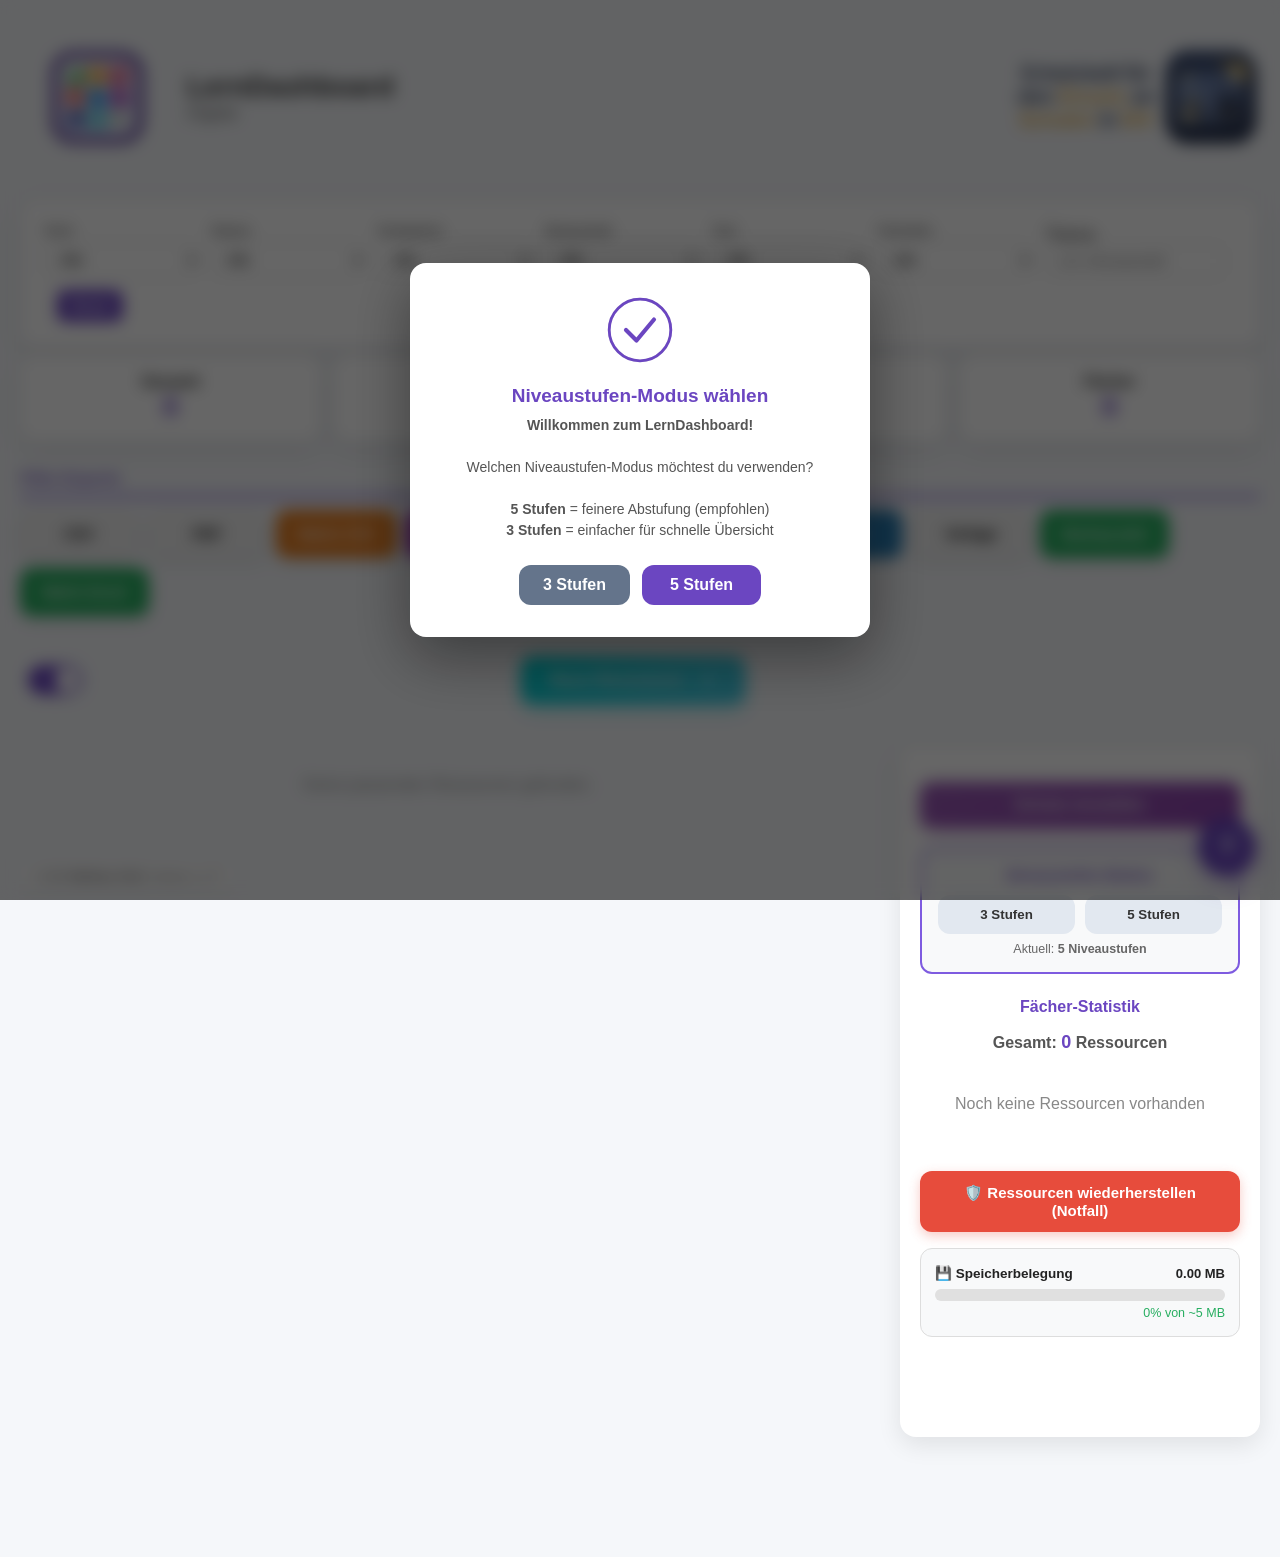
==== index.html @ db6ff855 "1.1.77" ====
<!--
    Lerndashboard

    Copyright (c) 2025-2026 Matthias Kloss

    This project is licensed under the MIT License.
    See the LICENSE file for details.
-->

<!DOCTYPE html>
<html lang="de">
<head>

    <meta charset="UTF-8">
    <title>LernDashboard Digital</title>
    <meta name="viewport" content="width=device-width, initial-scale=1.0">
    <meta name="theme-color" content="#6b46c1">
    <link rel="manifest" href="manifest.json">
    <link rel="icon" href="icon-192.png" type="image/png">
    <link rel="apple-touch-icon" href="icon-192.png">
    <link rel="prefetch" href="edit-resource.html">
    <link rel="prefetch" href="new-resource.html">
    <link rel="stylesheet" href="src/styles/main.css">

<!-- Lokale Bibliotheken (für Offline-Betrieb) -->
<script src="libs/jspdf.umd.min.js"></script>
<script src="libs/jspdf.plugin.autotable.min.js"></script>
<script src="libs/exceljs.min.js"></script>
<script src="libs/FileSaver.min.js"></script>

    <style>
/* ==================== LOGO HEADER ==================== */
.logo-header {
    display: flex;
    justify-content: space-between;
    align-items: center;
    margin-bottom: 20px;
    width: 100%;
    gap: 20px;
}

.logo-left {
    display: flex;
    align-items: center;
    gap: 12px;
    cursor: pointer;
    flex-shrink: 0;
    transition: transform 0.3s ease;
}

.logo-right {
    display: flex;
    align-items: center;
    justify-content: flex-end;
    flex-shrink: 0;
}

/* Linkes SVG-Logo */
.logo-left svg {
    height: 155px !important;    
    width: auto;
    flex-shrink: 0;
}

.logo-right img {
    height: 116px !important;    
    width: auto;
    max-width: 100%;
    object-fit: contain;
    display: block;
}

.logo-left:hover {
    transform: scale(1.05);
}

.logo-left:active {
    transform: scale(0.95);
}

/* ==================== MOBILE OPTIMIERUNG ==================== */
@media (max-width: 768px) {
    .logo-header {
        flex-direction: column;
        align-items: center;
        text-align: center;
        gap: 14px;
        margin-bottom: 18px;
    }
    
    .logo-left, .logo-right {
        width: 100%;
        justify-content: center;
    }
    
    .logo-left svg {
        height: 110px !important;
    }
    
    .logo-right img {
        height: 82px !important;
    }
}
    .logo-title {
        display: flex;
        flex-direction: column;
        justify-content: center;
    }
    .title-main {
        font-size: 28px;
        font-weight: 800;
        color: #333;
    }
    .title-sub {
        font-size: 18px;
        color: #666;
    }
    :root {
        --primary: #6b46c1;
        --primary-light: #7e5be0;
        --danger: #e53e3e;
        --bg: #f5f7fa;
        --card: #ffffff;
        --shadow: 0 1px 3px rgba(0,0,0,0.1);
        --tool: #1e90ff;
        --competence: #ff8c00;
        --grade: #50c878;
        --subject: #9b59b6;
        --text: #333;
        --text-light: #555;
        --favorite: #f39c12;
        --level: #00bfff;  
        }
    .dark {
        --bg: #1a1a1a;
        --card: #2d2d2d;
        --text: #e0e0e0;
        --text-light: #bbbbbb;
        --shadow: 0 1px 3px rgba(0,0,0,0.3);
        background: #111 !important;
        color: var(--text) !important;
    }
    * { box-sizing: border-box; margin: 0; padding: 0; }

.centered-button-wrapper {
    display: flex;
    justify-content: center;
    margin: 6px 0 12px !important;  
    width: 100%;
}

    .sidebar h3 { margin: 0 0 16px; color: var(--primary); font-size: 16px; text-align: center; }
    .stat-bar { margin: 12px 0; }
    .stat-bar label { display: flex; justify-content: space-between; font-size: 13px; margin-bottom: 4px; color: var(--text-light); }
    .bar-container { height: 10px; background: #e0e0e0; border-radius: 5px; overflow: hidden; }
    .bar { height: 100%; background: var(--primary); border-radius: 5px; transition: width 0.4s ease; }
    .bar-value { font-weight: bold; color: var(--primary); }
    .filters { display: flex; gap: 12px; flex-wrap: wrap; align-items: flex-end; }
    .filter-group { display: flex; flex-direction: column; min-width: 140px; flex: 1; }
    .filter-group label { font-size: 12px; color: #555; margin-bottom: 4px; font-weight: 600; }
    .filter-group select { padding: 8px 10px; border: 1px solid #ccc; border-radius: 8px; background: #fff; cursor: pointer; font-size: 14px; }
    .search-container {
    position: relative;          
    flex: 1;
    max-width: 280px !important;
    min-width: 180px;
    margin-right: 10px;
    z-index: 10001;             
}
    .search-input { width: 100%; padding: 8px 12px; border: 1px solid #ccc; border-radius: 8px; font-size: 14px; }
#suggestions {
    position: absolute;
    top: calc(100% + 4px);
    left: 0;
    right: 0;
    background: var(--card);
    border: 1px solid #ccc;
    border-radius: 8px;
    max-height: 220px;
    overflow-y: auto;
    z-index: 20000;            
    box-shadow: 0 10px 30px rgba(0,0,0,0.22);
    display: none;
}

#suggestions div {
    padding: 9px 14px;
    cursor: pointer;
    border-bottom: 1px solid #eee;
    font-size: 13.5px !important;   
    line-height: 1.4;
    transition: background 0.15s ease;
}

#suggestions div:hover {
    background: #eef5ff;
}
    .reset-btn {
        background: var(--primary);
        color: white;
        border: none;
        padding: 8px 14px;
        border-radius: 8px;
        cursor: pointer;
        font-size: 14px;
        font-weight: 600;
        margin-left: 12px;
        align-self: flex-end;
    }
    .file-input { display: none; }
    .stats { display: grid; grid-template-columns: repeat(auto-fit, minmax(120px, 1fr)); gap: 12px; margin: 16px 0; }
    .stat-card { background: var(--card); padding: 12px; border-radius: 10px; text-align: center; box-shadow: var(--shadow); font-weight: 600; }
    .stat-card:hover {transform: translateY(-3px);}
    .stat-card span {font-size: 26px;font-weight: 700;}
    .resource-item { margin: 12px 0; padding: 16px; border: 1px solid #e0e0e0; border-radius: 12px; background: var(--card); box-shadow: var(--shadow); transition: transform 0.2s; }
    .resource-content strong {
    font-size: 18px;
    line-height: 1.35;
    display: block;
    margin-bottom: 12px;
    color: #222;
}
   .tag {
    font-size: 12.8px;
    padding: 6px 12px;
    border-radius: 9999px;
    margin: 4px 6px 4px 0;
    font-weight: 600;
    box-shadow: 0 1px 3px rgba(0,0,0,0.1);
}
    .tag:hover {
        opacity: 0.85;
        transform: scale(1.05);
    }
    .grade-tag { background: var(--grade); }
    .tool-tag { background: var(--tool); }
    .competence-tag { background: var(--competence); }
    .level-tag { background: var(--level); }
    .subject-tag { background: var(--subject); }
.description {
    margin-top: 14px;
    font-size: 14.2px;
    line-height: 1.5;
    color: var(--text-light);
    background: #f8f9fc;
    padding: 14px 16px;
    border-radius: 12px;
    border-left: 4px solid var(--primary);
}    .action-icons { display: flex; gap: 8px; justify-content: flex-end; align-items: center; }
    .action-icon { width: 34px; height: 34px; border-radius: 50%; display: flex; align-items: center; justify-content: center; cursor: pointer; transition: all 0.2s ease; box-shadow: 0 1px 3px rgba(0,0,0,0.15); }
    .action-icon:hover { transform: scale(55); box-shadow: 0 4px 8px rgba(0,0,0,0.2); }
    .action-icon svg { width: 18px; height: 18px; fill: currentColor; }
    .edit-icon { background: #e8f5e8; color: #27ae60; } .edit-icon:hover { background: #27ae60; color: white; }
    .delete-icon { background: #ffe8e8; color: #e74c3c; } .delete-icon:hover { background: #e74c3c; color: white; }
    .favorite-icon { background: #fff8e1; color: #f39c12; } .favorite-icon.active { background: #f39c12; color: white; }

    .version-info {
    position: fixed;
    bottom: 12px;
    left: 20px;
    font-size: 11px;
    color: var(--text-light);
    background: var(--card);
    padding: 6px 12px;
    border-radius: 8px;
    box-shadow: 0 2px 8px rgba(0,0,0,0.1);
    z-index: 990;
}
    .version-info:hover { opacity: 1; }

.school-btn {
    background: linear-gradient(135deg, #9b59b6, #8e44ad) !important;
    margin: 16px auto 8px !important;
    max-width: 100% !important;
    font-size: 16px !important;
    padding: 14px 20px !important;
    box-shadow: 0 6px 16px rgba(155, 89, 182, 0.3) !important;
    position: relative;
    overflow: hidden;
    border-radius: 12px;
    border: none;
    color: white;
    font-weight: 700;
    text-shadow: 0 1px 2px rgba(0,0,0,0.2);
    cursor: pointer;
    transition: all 0.3s ease;
    text-align: center;
    width: 100%;
}

.school-btn:hover {
    transform: translateY(-3px) !important;
    box-shadow: 0 12px 28px rgba(155, 89, 182, 0.4) !important;
}

.school-btn::before {
    content: '';
    position: absolute;
    top: 0; left: -100%;
    width: 100%; height: 100%;
    background: linear-gradient(90deg, transparent, rgba(255,255,255,0.3), transparent);
    transition: left 0.7s;
}

.school-btn:hover::before {
    left: 100%;
}

/* Wenn Schulname gesetzt → grün */
#schoolButton[data-set="true"] {
    background: linear-gradient(135deg, #27ae60, #2ecc71) !important;
    box-shadow: 0 6px 16px rgba(46, 204, 113, 0.3) !important;
}

#schoolButton[data-set="true"]:hover {
    box-shadow: 0 12px 28px rgba(46, 204, 113, 0.4) !important;
}

@media (max-width: 768px) {
    body { 
        padding: 10px; 
        overflow-x: hidden;
    }

    .title-main { font-size: 19px; }
    .title-sub { font-size: 12.5px; }

    /* --- FILTER --- */
    .filter-container {
    background: white;
    border-radius: 16px;
    padding: 20px;
    box-shadow: 0 4px 20px rgba(0,0,0,0.06);
    border: 1px solid #f0f0f0;
    }   
    .filters {
        flex-direction: column;
        gap: 10px;
        align-items: stretch;
    }
    .filter-group, .search-container {
        min-width: 0;
        max-width: none !important;
        flex: 1;
    }
    .search-container {
        margin: 0;
    }
    .reset-btn {
        margin: 8px 0 0 0;
        align-self: stretch;
        padding: 10px;
    }

    /* --- SCHULNAME-BUTTON (MOBILE) --- */
#schoolButton {
    font-size: 12.5px;
    padding: 9px 10px;
    min-height: 42px;
    box-shadow: 0 2px 5px rgba(0,0,0,0.1);
}

#schoolButton:hover {
    box-shadow: 0 4px 10px rgba(0,0,0,0.18);
}

#schoolButton[data-set="true"]:hover {
    box-shadow: 0 4px 10px rgba(197, 143, 224, 0.35);
}

/* --- NEUE RESSOURCE BUTTON (MOBILE) --- */
.new-resource-btn {
    max-width: 100%;
    font-size: 15.5px;
    padding: 13px 18px;
    margin: 18px auto;
    box-shadow: 0 6px 16px rgba(0, 210, 211, 0.3);
}

.new-resource-btn:hover {
    box-shadow: 0 10px 24px rgba(0, 210, 211, 0.4);
}

    /* --- STATS --- */
    .stats {
        grid-template-columns: 1fr 1fr;
        gap: 10px;
    }
    .stat-card {
    background: var(--card);
    border-radius: 14px;
    padding: 16px 14px;
    text-align: center;
    box-shadow: 0 4px 15px rgba(0,0,0,0.07);
    transition: transform 0.2s;
}

    /* --- RESSOURCEN --- */
    .resource-item {
    border: none;
    border-radius: 16px;
    background: var(--card);
    box-shadow: 0 6px 20px rgba(0,0,0,0.08);
    padding: 22px;
}
    .action-icons { gap: 5px; }
    .action-icon { width: 30px; height: 30px; }
    .action-icon svg { width: 15px; height: 15px; }

    /* --- VERSION INFO --- */
    .version-info {
        position: fixed;
        bottom: 8px;
        left: 8px;
        right: 8px;
        text-align: center;
        font-size: 9.5px;
        padding: 3px 6px;
        z-index: 10;
    }

    
    /* --- TOUCH OPTIMIERUNG --- */
    .btn, .action-icon, .tag, .reset-btn, .new-resource-btn, select, input {
        min-height: 44px;
        touch-action: manipulation;
    }

    .btn.import input[type="file"] {
        position: absolute;
        top: 0; left: 0;
        width: 100%; height: 100%;
        opacity: 0;
        cursor: pointer;
    }
}
/* === NEUE RESSOURCE – TÜRKIS-GRADIENT (DESKTOP & BASIS) === */
.new-resource-btn {
    display: block;
    margin: 20px auto;
    padding: 14px 28px;
    font-size: 17px;
    font-weight: 700;
    background: linear-gradient(135deg, #00d2d3, #48cae4);
    color: white;
    border: none;
    border-radius: 12px;
    cursor: pointer;
    box-shadow: 0 6px 16px rgba(0, 210, 211, 0.3);
    transition: all 0.3s ease;
    display: flex;
    align-items: center;
    justify-content: center;
    gap: 8px;
    max-width: 360px;
    position: relative;
    overflow: hidden;
    text-shadow: 0 1px 2px rgba(0,0,0,0.2);
}

.new-resource-btn::before {
    content: '';
    position: absolute;
    top: 0; left: -100%;
    width: 100%; height: 100%;
    background: linear-gradient(90deg, transparent, rgba(255,255,255,0.3), transparent);
    transition: left 0.7s;
}

.new-resource-btn:hover {
    transform: translateY(-3px);
    box-shadow: 0 12px 28px rgba(0, 210, 211, 0.4);
}

.new-resource-btn:hover::before {
    left: 100%;
}

@media (max-width: 380px) {
    .stats { grid-template-columns: 1fr; }
    .btn { flex: 1 1 auto; }
}

@keyframes slideIn {
  from { transform: translateX(100%); opacity: 0; }
  to { transform: translateX(0); opacity: 1; }
}

@keyframes drawCircle {
  to { stroke-dashoffset: 0; }
}

/* ==================== LÖSCH-CONFIRM-DIALOG ==================== */
dialog#confirmDeleteDialog {
    border: none;
    border-radius: 16px;
    box-shadow: 0 20px 60px rgba(0,0,0,0.4);
    padding: 32px 28px;
    max-width: 420px;
    width: 90vw;
    background: var(--card);
    animation: modalPop 0.4s cubic-bezier(0.34,1.56,0.64,1) forwards;

    position: fixed !important;
    top: 50% !important;
    left: 50% !important;
    transform: translate(-50%, -50%) !important;
    margin: 0 !important;                    
    z-index: 30000 !important;
}

dialog#confirmDeleteDialog::backdrop {
    background: rgba(0, 0, 0, 0.6);
    backdrop-filter: blur(12px);
}

@media (max-width: 768px) {
    dialog#confirmDeleteDialog {
        width: 94vw !important;
        padding: 28px 20px !important;
        max-width: none !important;
    }
}

dialog#confirmDeleteDialog p {
    margin: 0 0 28px;
    font-size: 16.5px;
    line-height: 1.55;
    color: var(--text);
}

dialog#confirmDeleteDialog .buttons {
    display: flex;
    gap: 14px;
    justify-content: flex-end;
    margin-top: 12px;
}

dialog#confirmDeleteDialog button {
    padding: 11px 22px;
    border: none;
    border-radius: 10px;
    font-weight: 600;
    cursor: pointer;
    min-width: 100px;
    transition: all 0.2s;
}

dialog#confirmDeleteDialog button[value="cancel"] {
    background: #95a5a6;
    color: white;
}

dialog#confirmDeleteDialog button[value="delete"] {
    background: var(--danger);
    color: white;
}

dialog#confirmDeleteDialog button[value="delete"]:hover {
    background: #c0392b;
    transform: translateY(-2px);
}

@keyframes modalPop {
    from { 
        transform: translate(-50%, -50%) scale(0.75); 
        opacity: 0; 
    }
    to { 
        transform: translate(-50%, -50%) scale(1); 
        opacity: 1; 
    }
}

.filter-container {
    overflow: visible !important; 
}

.export-buttons .btn:hover,
.export-buttons label.btn:hover {
    z-index: 20 !important;
    transform: translateY(-2px) scale(1.02) !important;
    box-shadow: 0 10px 25px rgba(107,70,193,0.35) !important;
}

#storageIndicator {
    margin-bottom: 80px !important;   
}

/* ==================== FLOATING HELP BUTTON – UNTEN RECHTS ==================== */
.floating-help-btn {
    position: fixed;
    bottom: 24px;           
    right: 24px;
    width: 58px;
    height: 58px;
    border-radius: 50%;
    background: var(--primary);
    color: white;
    font-size: 28px;
    font-weight: bold;
    display: flex;
    align-items: center;
    justify-content: center;
    box-shadow: 0 8px 25px rgba(107, 70, 193, 0.35);
    cursor: pointer;
    z-index: 9990;         
    transition: all 0.3s ease;
    border: none;
}

.floating-help-btn:hover {
    transform: scale(1.08);
    box-shadow: 0 12px 30px rgba(107, 70, 193, 0.5);
    background: #5a37a8;
}

/* Tooltip */
.floating-help-btn::after {
    content: "Bedienungsanleitung";
    position: absolute;
    right: 72px;
    bottom: 50%;
    transform: translateY(50%);
    background: #2c3e50;
    color: white;
    padding: 10px 16px;
    border-radius: 8px;
    font-size: 14px;
    white-space: nowrap;
    opacity: 0;
    visibility: hidden;
    transition: all 0.25s;
    box-shadow: 0 4px 15px rgba(0,0,0,0.25);
    z-index: 9991;
}

.floating-help-btn:hover::after {
    opacity: 1;
    visibility: visible;
    right: 78px;
}

/* ACTION ICONS - Hover Fix */
.action-icon {
    width: 34px;
    height: 34px;
    transition: all 0.2s ease;
    transform: scale(1);
}

.action-icon:hover {
    transform: scale(1.15) !important;   /* statt 55 (!) */
    box-shadow: 0 4px 12px rgba(0,0,0,0.25);
}

.action-icon svg {
    width: 18px;
    height: 18px;
    transition: all 0.2s ease;
}

.action-icon:hover svg {
    width: 20px;
    height: 20px;
}

/* ==================== AKTIVER FILTER STYLING ==================== */
.filter-container.active {
    background: linear-gradient(135deg, #fff5f5, #ffeaea) !important;
    box-shadow: 0 2px 12px rgba(255, 80, 80, 0.18) !important;
    border: 2px solid #ff6b6b !important;
}

/* Kein roter Strich links */
.filter-container.active::before {
    display: none !important;
}

/* === NUR bei aktivem Filter: Export-Buttons rot umrandet === */
.filter-container.active ~ .export-buttons .btn,
.filter-container.active ~ .export-buttons button,
.export-buttons .btn.filter-active,
.export-buttons button.filter-active {
    border: 2px solid #ff6b6b !important;
    box-shadow: 0 4px 12px rgba(255, 107, 107, 0.3) !important;
}

/* Hover-Effekt nur bei aktivem Filter */
.filter-container.active ~ .export-buttons .btn:hover,
.filter-container.active ~ .export-buttons button:hover {
    border-color: #e63939 !important;
    transform: translateY(-2px);
}

    </style>
</head>
<body>
<!-- DRUCK-FOOTER: Schulname (unsichtbar) -->
<div id="printSchoolName" style="position: fixed; bottom: 0; left: 0; font-size: 9pt; color: #666; display: none;">
    Schule: <span id="printSchoolNameText"></span>
</div>
    
    <div class="main">
        <!-- ZWEI LOGOS + TITEL -->
        <div class="logo-header">
            <!-- Linkes Logo + Titel -->
            <div class="logo-left" onclick="window.toggleDarkMode()">
                <!-- APP-LOGO -->
                <svg class="logo-svg" viewBox="0 0 64 64" xmlns="http://www.w3.org/2000/svg" style="width: auto; height: 130px; cursor: pointer;">
                    <defs>
                        <linearGradient id="frameGrad" x1="0%" y1="0%" x2="100%" y2="100%">
                            <stop offset="0%" stop-color="#8e67d6"/>
                            <stop offset="100%" stop-color="#5e3ab0"/>
                        </linearGradient>
                        <linearGradient id="screenGrad" x1="0%" y1="0%" x2="0%" y2="100%">
                            <stop offset="0%" stop-color="#f0f4ff"/>
                            <stop offset="100%" stop-color="#d0e0ff"/>
                        </linearGradient>
                    </defs>
                    <rect x="14" y="14" width="36" height="36" rx="8" fill="url(#frameGrad)" stroke="#4a2e8c" stroke-width="2"/>
                    <rect x="16" y="16" width="32" height="32" rx="6" fill="#ffffff"/>
                    <rect x="18" y="18" width="28" height="28" rx="4" fill="url(#screenGrad)"/>
                    <g transform="translate(19.465148,19.604556)">
                        <rect x="0" y="0" width="7" height="7" rx="1.5" fill="#4caf50"/>
                        <circle cx="3.5" cy="2.5" r="1.5" fill="#ffffff"/>
                        <path d="m 2.5,4.5 h 2" stroke="#ffffff" stroke-width="1"/>
                        <g transform="translate(9)">
                            <rect x="0" y="0" width="7" height="7" rx="1.5" fill="#ff9800"/>
                            <path d="M 2,2 5,5 M 5,2 2,5" stroke="#ffffff" stroke-width="1.2" stroke-linecap="round"/>
                        </g>
                        <g transform="translate(18)">
                            <rect x="0" y="0" width="7" height="7" rx="1.5" fill="#e91e63"/>
                            <circle cx="3.5" cy="3.5" r="2" fill="#ffffff"/>
                            <circle cx="4" cy="3" r="0.8" fill="#333333"/>
                        </g>
                        <g transform="translate(0,9)">
                            <rect x="0" y="0" width="7" height="7" rx="1.5" fill="#f44336"/>
                            <path d="M 2,5 V 3 L 5,4 V 6 L 2,7 Z" fill="#ffffff"/>
                            <circle cx="4.5" cy="1.5" r="1" fill="#ffffff"/>
                        </g>
                        <g transform="translate(9,9)">
                            <rect x="0" y="0" width="7" height="7" rx="1.5" fill="#2196f3"/>
                            <path d="M 2.5,2 5,3.5 v -3 z" fill="#ffffff"/>
                        </g>
                        <g transform="translate(18,9)">
                            <rect x="0" y="0" width="7" height="7" rx="1.5" fill="#9c27b0"/>
                            <path d="m 1.5,2 h 4 m -4,1.5 h 4 M 1.5,5 h 2" stroke="#ffffff" stroke-width="0.8"/>
                        </g>
                        <g transform="translate(0,18)">
                            <rect x="0" y="0" width="7" height="7" rx="1.5" fill="#3f51b5"/>
                            <path d="m 1.5,5.5 h 1 v -2 h -1 z m 1.5,0 h 1 v -3 H 3 Z m 1.5,0 h 1 v -1 h -1 z" fill="#ffffff"/>
                        </g>
                        <g transform="translate(9,18)">
                            <rect x="0" y="0" width="7" height="7" rx="1.5" fill="#00bcd4"/>
                            <circle cx="3.5" cy="3.5" r="2.5" stroke="#ffffff" stroke-width="0.8" fill="none"/>
                            <path d="m 1.5,3.5 h 4 m -2,-2 v 4" stroke="#ffffff" stroke-width="0.6"/>
                        </g>
                        <g transform="translate(18,18)">
                            <rect x="0" y="0" width="7" height="7" rx="1.5" fill="#eeeeee"/>
                            <path d="m 1.5,2 h 4 m -4,2 h 4" stroke="#999999" stroke-width="0.8"/>
                            <path d="M 1.5,2 2.2,2.7 M 1.5,2 2.9,3.4" stroke="#4caf50" stroke-width="1"/>
                        </g>
                    </g>
                    <circle cx="20" cy="20" r="3" fill="#fff" opacity="0.5"/>
                </svg>
                <div class="logo-title">
                    <div class="title-main">LernDashboard</div>
                    <div class="title-sub">Digital</div>
                </div>
            </div>

            <!-- Rechtes Logo  -->
            <div class="logo-right">
                <img src="schule_in_mv.png"
                     alt="Entwickelt für den Einsatz an Schulen in MV"
                     style="height: 115px; width: auto; max-width: 100%; object-fit: contain;">
            </div>
        </div>

        <!-- FILTER -->
        <div class="filter-container">
            <div class="filters">
                <div class="filter-group">
                    <label>Fach</label>
                    <select id="filterSubject"><option value="">Alle</option></select>
                </div>
                <div class="filter-group">
                    <label>Klasse</label>
                    <select id="filterGrade"><option value="">Alle</option></select>
                </div>
                <div class="filter-group">
    <label>Kompetenz</label>
    <select id="filterCompetence"><option value="">Alle</option></select>
</div>
<div class="filter-group">
    <label>Niveaustufe</label>
    <select id="filterLevel">
        <option value="">Alle</option>
    </select>
</div>
<div class="filter-group">
    <label>Tool</label>
    <select id="filterTool"><option value="">Alle</option></select>
</div>
                <div class="filter-group">
                    <label>Favoriten</label>
                    <select id="filterFavorite">
                        <option value="">Alle</option>
                        <option value="true">Nur Favoriten</option>
                    </select>
                </div>
                <div class="search-container">
                    <label>Thema</label>
                    <input type="text" id="searchTopic" class="search-input" placeholder="z.B. Klimawandel">
                    <div id="suggestions"></div>
                </div>
                <button id="resetFilters" class="reset-btn">Reset</button>
            </div>
        </div>

        <!-- STATISTIK -->
        <div class="stats">
            <div class="stat-card"><div>Gesamt</div><span id="statTotal">0</span></div>
            <div class="stat-card"><div>Favoriten</div><span id="statFavorites">0</span></div>
            <div class="stat-card"><div>Tools</div><span id="statTools">0</span></div>
            <div class="stat-card"><div>Fächer</div><span id="statSubjects">0</span></div>
        </div>

         <!-- EXPORT – HORIZONTAL GRUPPIERT + FILTERABHÄNGIGKEIT -->
        <div class="export-buttons">

    <!-- GRUPPE 1: Filter-Exporte -->
    <div class="export-group">
        <h4 class="export-group-title" id="filterExportTitle">Filter-Exporte</h4>
        <div class="btn-row">
            <button class="btn csv filtered-export" onclick="exportCSV()" 
                    title="Exportiert gefilterte Ressourcen als CSV">CSV</button>
            <button class="btn pdf filtered-export" onclick="exportPDF()" 
                    title="Exportiert gefilterte Ressourcen als PDF">PDF</button>
            <button class="btn matrix filtered-export" onclick="exportMatrixCSV()" 
                    style="background:#e67e22;" 
                    title="Matrix als CSV – basierend auf aktuellen Filtern">Matrix CSV</button>
            <button class="btn matrix filtered-export" id="matrixPdfBtn" 
                    style="background:#9c27b0; color:white;" 
                    onclick="exportMatrixPDF()">Matrix PDF</button>
            <button class="btn matrix filtered-export" onclick="exportMatrixExcel()" 
                    style="background:#27ae60; color:white;" 
                    title="Formatierte Excel-Matrix mit aktuellen Filtern">Matrix Excel</button>
        </div>
    </div>

    <!-- GRUPPE 2: Datenmanagement -->
    <div class="export-group">
        <h4 class="export-group-title">Datenmanagement</h4>
        <div class="btn-row">
            <button class="btn print" onclick="printOptimized()" 
                    title="Druckt die aktuelle Ansicht (unabhängig von Filtern)">Drucken</button>
            
            <label class="btn import" title="Importiert CSV oder JSON-Backup">
                <input type="file" id="importFile" 
                       accept=".csv,.json,text/csv,application/json" 
                       class="file-input" >
                <span>Import</span>
            </label>
            
            <button class="btn template" onclick="exportTemplate()" 
                    title="Lädt eine leere CSV-Vorlage zum Ausfüllen">Vorlage</button>
            <button class="btn" onclick="autoBackup()" 
                    title="Erstellt sofort ein lokales Backup aller Daten">Backup jetzt</button>
        </div>
    </div>

</div>

<!-- TOGGLE LINKS + ZENTRIERTER BUTTON + SYMMETRISCHER PLATZHALTER RECHTS -->
<div style="display: flex; align-items: center; margin: 20px 0 12px 0; padding: 0 8px;">

    <!-- Toggle links -->
    <label style="cursor: pointer; flex-shrink: 0;">
        <div class="toggle-switch">
            <input type="checkbox" id="compactToggle" onchange="toggleCompactMode()" checked>
            <span class="slider"></span>
        </div>
    </label>

    <!-- Zentrierungs-Platzhalter -->
    <div style="flex: 1; display: flex; justify-content: center;">
        <div class="centered-button-wrapper" style="margin: 0;">
            <button class="new-resource-btn" onclick="openNewResourceWindow()">
                Neue Ressource
                <svg width="20" height="20" viewBox="0 0 24 24" fill="none" style="margin-left: 6px;">
                    <path d="M12 5v14M5 12h14" stroke="currentColor" stroke-width="2" stroke-linecap="round"/>
                </svg>
            </button>
        </div>
    </div>

    <!-- Unsichtbarer Platzhalter rechts -->
    <div style="width: 68px; flex-shrink: 0;"></div>

</div>
        <!-- RESSOURCEN + SIDEBAR -->
        <div class="content-wrapper">
            <div class="resources-container">
                <div id="resourcesList"></div>
            </div>
            <div class="sidebar">

    <!-- Schul-Button -->
            <div style="margin: 12px 0 20px; text-align:center;">
            <button id="schoolButton" class="new-resource-btn school-btn">
            <span id="schoolButtonText">Schule einstellen</span>
            </button>
    </div>

    <!-- Niveaustufen-Modus -->
    <div style="margin: 0 0 24px; padding: 16px; background: #f8f9fa; border-radius: 12px; border: 2px solid var(--primary-light);">
        <h3 style="margin: 0 0 12px 0; color: var(--primary); font-size: 15px; text-align: center;">Niveaustufen-Modus</h3>
        <div style="display: flex; gap: 10px; justify-content: center;">
            <button onclick="changeLevelMode('3')" id="levelBtn3" style="flex: 1; padding: 12px 16px; font-weight: 700; border-radius: 12px; border: none; background: #e2e8f0; color: #333; cursor: pointer;">3 Stufen</button>
            <button onclick="changeLevelMode('5')" id="levelBtn5" style="flex: 1; padding: 12px 16px; font-weight: 700; border-radius: 12px; border: none; background: #e2e8f0; color: #333; cursor: pointer;">5 Stufen</button>
        </div>
        <small style="display: block; text-align: center; margin-top: 8px; color: #666; font-size: 12.5px;">
            Aktuell: <strong id="currentLevelText">5 Niveaustufen</strong>
        </small>
    </div>

    <!-- Fächer-Statistik -->
    <h3 style="margin: 8px 0 16px 0; color: var(--primary); font-size: 16px; text-align: center;">Fächer-Statistik</h3>
    <div id="statsFach"></div>

    <!-- Notfall-Button -->
    <div style="margin: 28px 0 12px;">
        <button onclick="showRestoreDialog()" 
                style="width:100%; padding:13px 16px; background:#e74c3c; color:white; border:none; 
                       border-radius:12px; font-weight:700; font-size:15px; cursor:pointer; 
                       box-shadow:0 4px 12px rgba(231,76,60,0.3);">
            🛡️ Ressourcen wiederherstellen (Notfall)
        </button>
    </div>
<!-- Storage Monitor -->
<div style="margin: 16px 0; padding: 16px 14px; background:#f8f9fa; border-radius:12px; border:1px solid #ddd;" 
     id="storageIndicator">
    <div style="display:flex; justify-content:space-between; align-items:center; margin-bottom:8px;">
        <strong style="font-size:13.5px;">💾 Speicherbelegung</strong>
        <span id="storageUsage" style="font-weight:600; font-size:13px;">— MB</span>
    </div>
    <div class="stat-bar" style="margin:0;">
        <div class="bar-container" style="height:12px; background:#e0e0e0; border-radius:6px; overflow:hidden;">
            <div id="storageBar" class="bar" style="height:100%; width:0%; transition:width 0.7s ease;"></div>
        </div>
    </div>
    <small id="storagePercent" style="display:block; text-align:right; margin-top:5px; font-size:12.5px; font-weight:500; color:#27ae60;"></small>
</div>

</div>

            </div>
        </div>
<!-- Floating Help Button – unten rechts -->
<button class="floating-help-btn" id="btnOpenManual" title="Bedienungsanleitung öffnen">?</button>
    </div>

    <!-- SVG SYMBOLS -->
    <svg style="display:none">
        <symbol id="edit-icon" viewBox="0 0 24 24"><path d="M3 17.25V21h3.75L17.81 9.94l-3.75-3.75L3 17.25zM20.71 7.04a.996.996 0 0 0 0-1.41l-2.34-2.34a.996.996 0 0 0-1.41 0l-1.83 1.83 3.75 3.75 1.83-1.83z"/></symbol>
        <symbol id="delete-icon" viewBox="0 0 24 24"><path d="M6 19c0 1.1.9 2 2 2h8c1.1 0 2-.9 2-2V7H6v12zM19 4h-3.5l-1-1h-5l-1 1H5v2h14V4z"/></symbol>
        <symbol id="star-icon" viewBox="0 0 24 24"><path d="M12 2l3.09 6.26L22 9.27l-5 4.87 1.18 6.88L12 17.77l-6.18 3.25L7 14.14 2 9.27l6.91-1.01L12 2z"/></symbol>
    </svg>

<!-- === MODULARE APP (Korrigiert) === -->
<script type="module" src="./src/main.js"></script>

    <div class="version-info" id="versionInfo">Lade Version...</div>

    <div id="deleteAnimation" style="
        position:fixed;top:0;left:0;width:100%;height:100%;
        background:rgba(0,0,0,0.5);backdrop-filter:blur(6px);
        display:none;justify-content:center;align-items:center;
        z-index:10000;
    ">
        <div style="
            background:var(--card);padding:40px;border-radius:20px;text-align:center;
            box-shadow:0 16px 48px rgba(0,0,0,0.25);
            transform:scale(0.8);opacity:0;
            transition:transform 0.4s cubic-bezier(0.34,1.56,0.64,1),opacity 0.4s ease;
        ">
            <div style="width:90px;height:90px;margin:0 auto 18px;position:relative;">
                <svg width="90" height="90" viewBox="0 0 100 100">
                    <circle cx="50" cy="50" r="44" fill="none" stroke="#e0e0e0" stroke-width="3"/>
                    <path d="M30 50 L45 65 L70 35" fill="none" stroke="#e74c3c" stroke-width="6"
                          stroke-linecap="round" stroke-linejoin="round"
                          style="stroke-dasharray:100;stroke-dashoffset:100;animation:draw 0.6s ease forwards 0.3s;"/>
                </svg>
            </div>
            <p style="font-size:20px;font-weight:700;color:#e74c3c;margin:0 0 6px;">
                Gelöscht!
            </p>
            <p style="font-size:14px;color:var(--text-light);margin:0;">
                Die Ressource wurde entfernt.
            </p>
        </div>
    </div>


<style>

@keyframes slideUp {
    from { transform: translateY(100%); opacity: 0; }
    to { transform: translateY(0); opacity: 1; }
}
@keyframes slideInDown {
    from { transform: translateY(-100%); opacity: 0; }
    to { transform: translateY(0); opacity: 1; }
}
@keyframes draw { to { stroke-dashoffset: 0; } }

.delete-active { 
    display: flex !important; 
}
.delete-active > div { 
    transform: scale(1) !important; 
    opacity: 1 !important; 
}

:root {
    --primary: #6b46c1;
    --primary-light: #7e5be0;
    --danger: #e53e3e;
    --bg: #f5f7fa;
    --card: #ffffff;
    --shadow: 0 8px 25px rgba(0,0,0,0.09);
    --text: #222;
    --text-light: #555;
}

.dark {
    --bg: #1a1a1a;
    --card: #2d2d2d;
    --text: #e0e0e0;
    --text-light: #bbbbbb;
    --shadow: 0 8px 25px rgba(0,0,0,0.4);
}

* { box-sizing: border-box; }

.logo-header { margin-bottom: 24px; }

.stats {
    display: grid;
    grid-template-columns: repeat(auto-fit, minmax(140px, 1fr));
    gap: 16px;
    margin: 20px 0;
}

.stat-card {
    background: var(--card);
    padding: 18px 14px;
    border-radius: 16px;
    text-align: center;
    box-shadow: var(--shadow);
    transition: transform 0.25s ease;
}

.stat-card:hover {
    transform: translateY(-4px);
}

.stat-card span {
    font-size: 28px;
    font-weight: 700;
    color: var(--primary);
}

.resource-item {
    background: var(--card);
    border-radius: 18px;
    padding: 24px;
    margin-bottom: 20px;
    box-shadow: var(--shadow);
    transition: all 0.28s cubic-bezier(0.4, 0, 0.2, 1);
    border: none;
}

.resource-content strong {
    font-size: 18.5px;
    line-height: 1.35;
    display: block;
    margin-bottom: 12px;
    color: var(--text);
}

.tag {
    display: inline-block;
    padding: 6px 13px;
    margin: 4px 6px 4px 0;
    border-radius: 9999px;
    font-size: 12.8px;
    font-weight: 600;
    box-shadow: 0 2px 5px rgba(0,0,0,0.1);
}

.description {
    margin-top: 16px;
    padding: 16px;
    background: #f8f9fc;
    border-radius: 12px;
    border-left: 4px solid var(--primary);
    font-size: 14.5px;
    color: var(--text-light);
}

/* ==================== KOMPAKTER / EXPANDED MODUS ==================== */
.resource-item.compact {
    display: flex;
    align-items: center;
    justify-content: space-between;
    padding: 16px 20px;
    gap: 12px;
    cursor: pointer;
}

.resource-item.compact:not(.expanded) .resource-content {
    display: flex;
    align-items: center;
    gap: 10px;
    flex-wrap: wrap;
    flex: 1;
    min-width: 0;
}

.resource-item.compact:not(.expanded) .description,
.resource-item.compact:not(.expanded) .last-modified-info {
    display: none !important;
}

/* Fallback für globalen Expanded-Modus */
.resource-item:not(.expanded) {
    display: flex !important;
    align-items: center;
    justify-content: space-between;
    padding: 16px 20px;
    gap: 12px;
    cursor: pointer;
}

.resource-item:not(.expanded) .resource-content {
    display: flex;
    align-items: center;
    gap: 10px;
    flex-wrap: wrap;
    flex: 1;
    min-width: 0;
}

.resource-item:not(.expanded) .description,
.resource-item:not(.expanded) .last-modified-info {
    display: none !important;
}

/* Pfeil (Toggle) */
.resource-item .toggle-icon {
    font-size: 26px;
    color: #666;
    cursor: pointer;
    flex-shrink: 0;
    margin-left: auto;
    margin-right: 12px;
    transition: transform 0.3s ease;
    z-index: 10;                
}

.resource-item.expanded .toggle-icon {
    transform: rotate(180deg);
}

.resource-item.compact .action-icons {
    display: flex;
    align-items: center;
    gap: 8px;
    flex-shrink: 0;
}

/* ==================== VOLLANSICHT ==================== */
.resource-item.expanded {
    display: block;
    padding: 24px;
    cursor: default;
}

.resource-item.expanded .resource-content {
    display: block;
}

.resource-item.expanded .description {
    display: block !important;
    margin-top: 14px;
}

.resource-item.expanded .action-icons {
    display: flex;
    justify-content: flex-end;
    gap: 8px;
    margin-top: 16px;
}

/* ==================== EXPORT BUTTONS ==================== */
.export-buttons .btn {
    border-radius: 12px;
    padding: 12px 22px;
    font-weight: 600;
    box-shadow: 0 4px 12px rgba(0,0,0,0.1);
    transition: all 0.25s ease;
}

.export-buttons .btn:hover {
    transform: translateY(-3px);
    box-shadow: 0 10px 25px rgba(107,70,193,0.25);
}

@media (max-width: 992px) {

    .resource-item {
        padding: 20px;
    }
}

@media (max-width: 768px) {
    body { padding: 12px; }
    .filter-container { padding: 16px; }
    .stats { grid-template-columns: 1fr 1fr; }
}

/* ==================== PRINT ==================== */
@media print {
    body * { visibility: hidden !important; }
    .main, .main * { visibility: visible !important; }
    .main { position: absolute; left: 0; top: 0; width: 100%; padding: 12mm 10mm !important; }
    .logo-header, .filter-container, .export-buttons, .sidebar, .new-resource-btn,
    #deleteAnimation, .version-info { display: none !important; }
}

body {
    font-family: 'Segoe UI', Tahoma, Geneva, Verdana, sans-serif;
    margin: 0;
    padding: 20px 20px 120px 20px;
    background: var(--bg); 
    color: var(--text);
    box-sizing: border-box;
}

body {
    padding: 20px 20px 120px 20px !important;
    margin: 0 !important;
}

.main,
.filter-container,
.stats,
.export-buttons,
.centered-button-wrapper {
    width: 100% !important;
    margin: 0 !important;
    padding: 0 !important;
}

.content-wrapper {
    display: flex !important;
    gap: 24px !important;
    width: 100% !important;
    margin: 0 !important;
    padding: 0 !important;
    align-items: flex-start !important;
}

.resources-container {
    flex: 1 1 600px !important;
    min-width: 0 !important;
    width: 100% !important;
    margin: 0 !important;
    padding: 0 !important;
}

.sidebar {
    flex: 0 0 360px !important;
    width: 360px !important;
    min-width: 360px !important;
    background: var(--card) !important;
    border-radius: 16px !important;
    padding: 20px !important;
    box-shadow: 0 8px 25px rgba(0,0,0,0.09) !important;
    
    margin-top: 10px !important;
    align-self: flex-start !important;
    height: fit-content !important;
}

.stats {
    margin-bottom: 24px !important;
}

@media (max-width: 992px) {
    body {
        padding: 10px 10px 80px 10px !important;
    }
    .content-wrapper {
        flex-direction: column !important;
        gap: 20px !important;
    }
    .resources-container {
        margin-right: 0 !important;
    }
    .sidebar {
        width: 100% !important;
        position: static !important;
    }
}

/* ==================== FILTER + STATS ==================== */
.stats {
    display: grid;
    grid-template-columns: repeat(auto-fit, minmax(120px, 1fr));
    gap: 12px;
    margin: 0 0 28px 0 !important;   /* Abstand zu den Filtern */
}

.filter-container {
    background: var(--card) !important;
    border-radius: 16px !important;
    padding: 24px !important;
    margin-bottom: 8px !important;
    box-shadow: var(--shadow) !important;
    border: 1px solid rgba(107,70,193,0.1) !important;
    width: 100% !important;
}

.filter-container:hover {
    box-shadow: 0 8px 25px rgba(107,70,193,0.12) !important;
}

.toggle-switch {
    position: relative;
    display: inline-block;
    width: 54px;
    height: 30px;
}

.toggle-switch input {
    opacity: 0;
    width: 0;
    height: 0;
}

.slider {
    position: absolute;
    cursor: pointer;
    top: 0;
    left: 0;
    right: 0;
    bottom: 0;
    background-color: #ccc;
    transition: .4s;
    border-radius: 30px;
}

.slider:before {
    position: absolute;
    content: "";
    height: 24px;
    width: 24px;
    left: 3px;
    bottom: 3px;
    background-color: white;
    transition: .4s;
    border-radius: 50%;
}

input:checked + .slider {
    background-color: var(--primary);
}

input:checked + .slider:before {
    transform: translateX(24px);
}

/* ==================== SIDEBAR STATISTIK – EINE PRO REIHE ==================== */
#statsFach .stats {
    display: grid !important;
    grid-template-columns: 1fr !important;     /* Immer nur eine Spalte */
    gap: 12px !important;
    margin: 0 !important;
    padding: 0 !important;
}

/* Stat-Cards im Sidebar etwas kompakter */
#statsFach .stat-card {
    padding: 14px 16px !important;
    margin: 0 !important;
    box-shadow: 0 2px 8px rgba(0,0,0,0.08) !important;
    transition: transform 0.2s ease;
}

#statsFach .stat-card:hover {
    transform: translateY(-2px);
    box-shadow: 0 4px 12px rgba(107,70,193,0.15) !important;
}

#statsFach .stat-card strong {
    font-size: 15.5px;
    display: block;
    margin-bottom: 6px;
}

#statsFach .stat-card span {
    font-size: 24px;
    font-weight: 700;
    color: var(--primary);
    display: block;
    margin: 4px 0;
}

/* Balken etwas schlanker */
#statsFach .bar-container {
    height: 8px !important;
}

/* Auf sehr schmalen Bildschirmen sicherstellen */
@media (max-width: 768px) {
    #statsFach .stats {
        grid-template-columns: 1fr !important;
    }
}
</style>

<dialog id="confirmDeleteDialog">
  <form method="dialog">
    <p>Möchtest du diese Ressource <strong>wirklich löschen</strong>?</p>
    <div class="buttons">
      <button value="cancel">Abbrechen</button>
      <button value="delete" autofocus>Löschen</button>
    </div>
  </form>
</dialog>
</body>
</html>
---- src/styles/main.css ----
/* src/styles/main.css */

/* === Ressourcen-Layout === */
.resource-main {
    display: flex;
    align-items: flex-start;
    gap: 12px;
    flex: 1;
}

.action-icons {
    display: flex;
    gap: 8px;
    align-items: flex-start;
    padding-top: 4px;
}

.last-modified {
    font-size: 10px;
    color: #777;
    margin-top: 6px;
}

/* Compact-Modus Feinheiten */
.resource-item.compact .resource-content {
    display: flex;
    justify-content: space-between;
    align-items: center;
    flex-wrap: wrap;
    gap: 8px;
}

.resource-header {
    display: flex;
    align-items: center;
    gap: 12px;
    flex-wrap: wrap;
    margin-bottom: 8px;
}

.tags {
    display: flex;
    gap: 6px;
    flex-wrap: wrap;
}

.resource-body {
    margin-bottom: 12px;
}

.resource-item {
    transition: all 0.25s ease;
}

.resource-item.compact .resource-body {
    display: none;
}

.resource-item.expanded .resource-body,
.resource-item:not(.compact) .resource-body {
    display: block;
}

.action-bar {
    display: flex;
    justify-content: flex-end;
    align-items: center;
    gap: 16px;
    margin-top: 8px;
}

.toggle-icon {
    font-size: 21px;
    cursor: pointer;
    transition: transform 0.4s cubic-bezier(0.4, 0.0, 0.2, 1);
    display: inline-flex;
    align-items: center;
    justify-content: center;
    width: 32px;
    height: 32px;
    color: #6b46c1;
    user-select: none;
    flex-shrink: 0;
    
    margin: -2px 8px 0 4px;
    vertical-align: middle;
    line-height: 1;
}

.toggle-icon:hover {
    color: #4c1d95;
    transform: scale(1.2);
}

.resource-item:not(.expanded) .resource-body {
    display: none;
}

.resource-item.expanded .resource-body {
    display: block;
}

.resource-item.compact .toggle-icon {
    transform: rotate(0deg);
}

.resource-item.expanded .toggle-icon,
.resource-item:not(.compact) .toggle-icon {
    transform: rotate(180deg);
}

/* ==================== EXPORT BEREICH ==================== */
.export-buttons {
    display: flex;
    flex-wrap: wrap;
    gap: 32px;
    align-items: flex-start;
    margin: 24px 0 32px 0;
}

.export-group {
    flex: 1;
    min-width: 280px;
}

.export-group-title {
    margin: 0 0 12px 0;
    font-size: 15.5px;
    font-weight: 700;
    color: var(--primary);
    padding-bottom: 8px;
    border-bottom: 3px solid var(--primary-light);
}

.btn-row {
    display: flex;
    flex-wrap: wrap;
    gap: 10px;
}

/* ==================== EXPORT BUTTONS ==================== */
.export-buttons .btn,
.export-buttons label.btn {
    border-radius: 12px;
    padding: 13px 20px;
    font-weight: 600;
    font-size: 14.5px;
    box-shadow: 0 4px 12px rgba(0,0,0,0.1);
    transition: all 0.25s cubic-bezier(0.4, 0, 0.2, 1);
    min-width: 118px;
    text-align: center;
    white-space: nowrap;
    height: 48px;
    display: flex;
    align-items: center;
    justify-content: center;
    cursor: pointer;
    border: none;
}

.export-buttons .btn:hover,
.export-buttons label.btn:hover {
    transform: translateY(-3px) scale(1.02);
    box-shadow: 0 10px 25px rgba(107,70,193,0.35);
    z-index: 20;
}

/* Spezielle Button-Farben */
.btn.print { background: #34495e; color: white; }
.btn.import { background: #2980b9; color: white; position: relative; overflow: hidden; }
.btn[onclick="autoBackup()"] { background: #27ae60; color: white; }

.matrix { background: #e67e22; color: white; }
#matrixPdfBtn { background: #9c27b0; color: white; }

/* Hover-Effekte */
.btn.print:hover { background: #2c3e50; }
.btn.import:hover { background: #3498db; }
.btn[onclick="autoBackup()"]:hover { background: #2ecc71; }

/* Import-Button speziell */
.export-buttons label.btn.import span {
    position: relative;
    z-index: 2;
}

.export-buttons label.btn.import input[type="file"] {
    position: absolute;
    inset: 0;
    opacity: 0;
    cursor: pointer;
    z-index: 1;
}

/* Matrix Excel Spezial */
.export-buttons .matrix-excel {
    border: 2px solid #1e7e34 !important;
    padding: 0 14px !important;
}

/* Filter-Status (aktiv) */
.filtered-export.active {
    outline: 2px solid #e74c3c !important;
    outline-offset: 3px !important;
    box-shadow: 0 0 0 2px #e74c3c, 0 0 20px rgba(231,76,60,0.6) !important;
    animation: pulse 2s infinite !important;
    position: relative;
    z-index: 10;
}

@keyframes pulse {
    0%, 100% { box-shadow: 0 0 0 2px #e74c3c, 0 0 20px rgba(231,76,60,0.6); }
    50%      { box-shadow: 0 0 0 5px #e74c3c, 0 0 30px rgba(231,76,60,0.9); }
}

/* ==================== DARK MODE ==================== */
.dark .export-buttons .btn,
.dark .export-buttons label.btn {
    background: #4a3780 !important;
    color: #e0e0e0 !important;
}

.dark .export-buttons .btn.matrix { 
    opacity: 0.95; 
    filter: brightness(1.1); 
}

.dark .export-buttons .btn.import { background: #1e5a8a !important; }
.dark .export-buttons .btn.print { background: #34495e !important; }
.dark .export-buttons .btn[onclick="autoBackup()"] { background: #27ae60 !important; }
.dark .export-buttons .matrix-excel { border-color: #2e8b57 !important; }

/* ==================== MOBILE ==================== */
@media (max-width: 768px) {
    .export-buttons {
        gap: 16px;
        margin: 20px 0 28px 0;
    }
    .export-group { min-width: 100%; }
}

@media (max-width: 380px) {
    .export-buttons {
        flex-direction: column;
        gap: 12px;
    }
    .btn, .export-buttons label.btn {
        flex: 1 1 auto;
    }
}
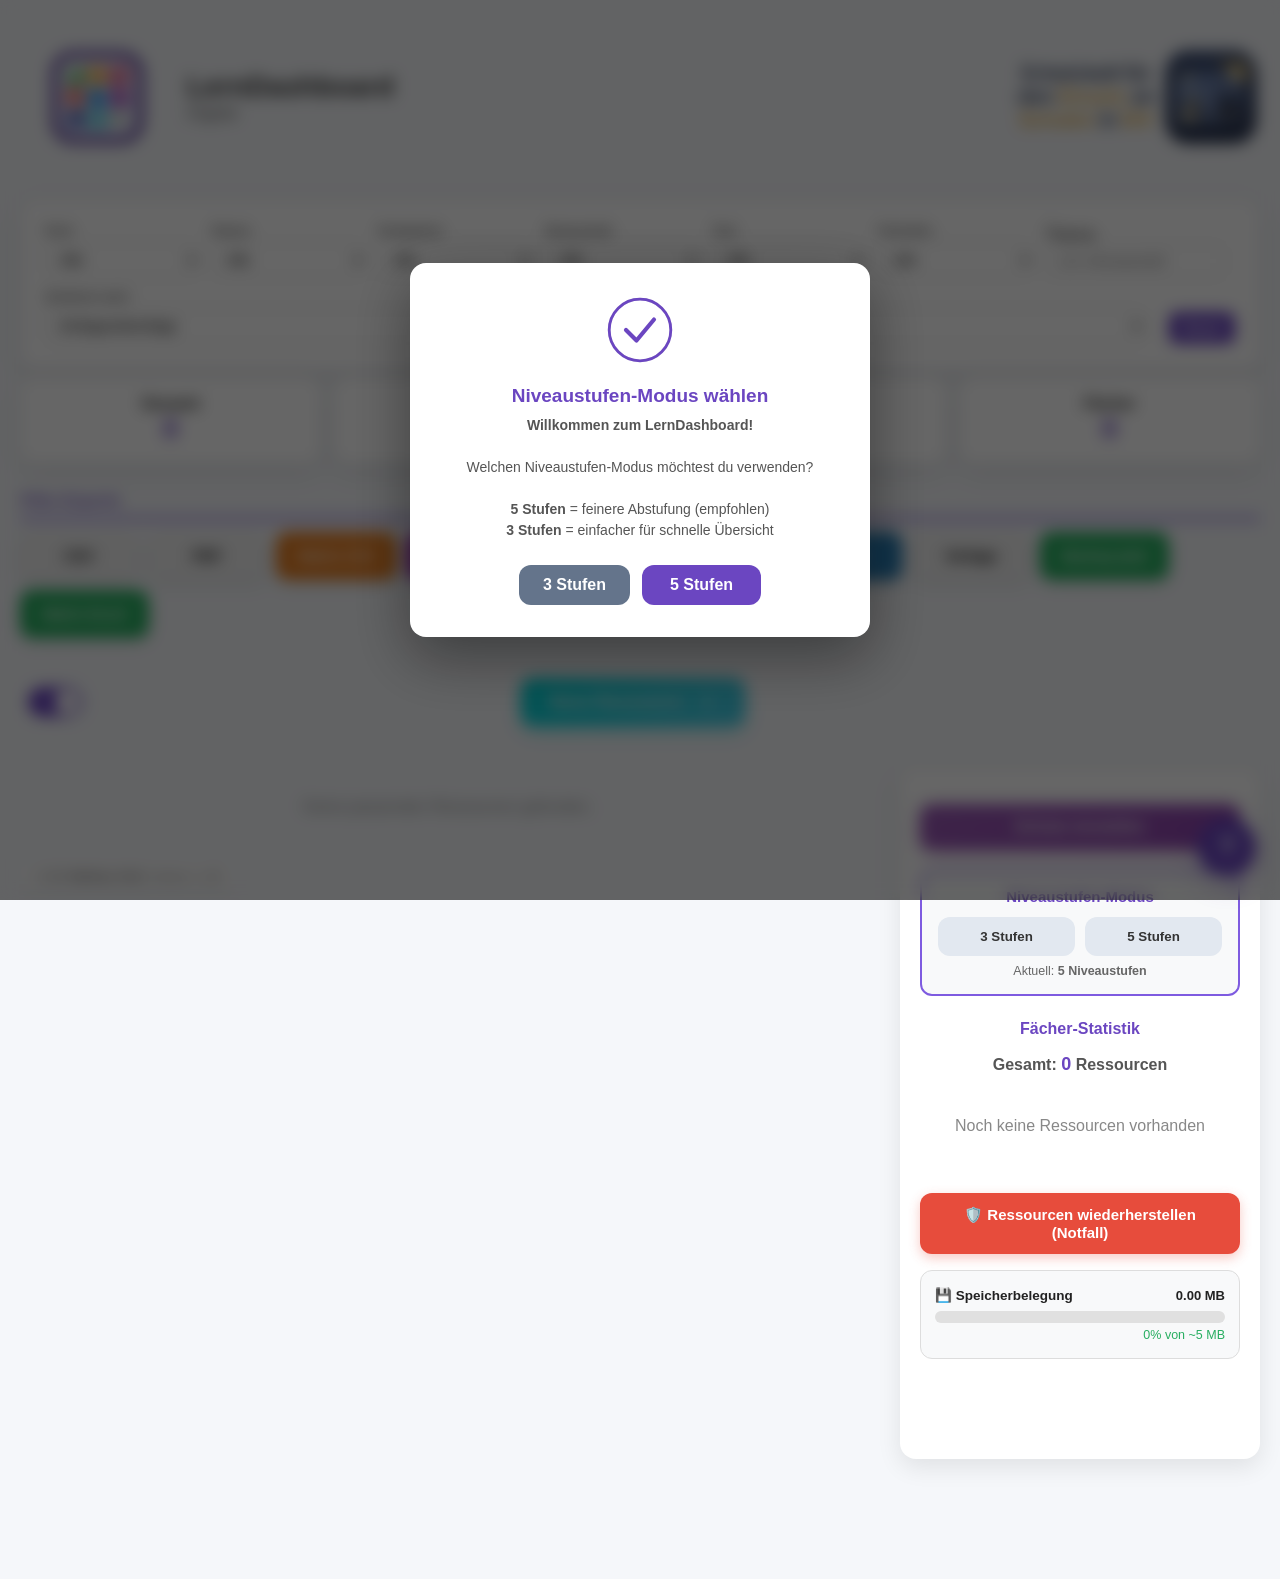
==== commit a0b4004d: "1.1.83" ====
--- a/index.html
+++ b/index.html
@@ -778,46 +778,61 @@
             </div>
         </div>
 
-        <!-- FILTER -->
-        <div class="filter-container">
-            <div class="filters">
-                <div class="filter-group">
-                    <label>Fach</label>
-                    <select id="filterSubject"><option value="">Alle</option></select>
-                </div>
-                <div class="filter-group">
-                    <label>Klasse</label>
-                    <select id="filterGrade"><option value="">Alle</option></select>
-                </div>
-                <div class="filter-group">
-    <label>Kompetenz</label>
-    <select id="filterCompetence"><option value="">Alle</option></select>
+<!-- FILTER -->
+<div class="filter-container">
+    <div class="filters">
+        <div class="filter-group">
+            <label>Fach</label>
+            <select id="filterSubject"><option value="">Alle</option></select>
+        </div>
+        <div class="filter-group">
+            <label>Klasse</label>
+            <select id="filterGrade"><option value="">Alle</option></select>
+        </div>
+        <div class="filter-group">
+            <label>Kompetenz</label>
+            <select id="filterCompetence"><option value="">Alle</option></select>
+        </div>
+        <div class="filter-group">
+            <label>Niveaustufe</label>
+            <select id="filterLevel">
+                <option value="">Alle</option>
+            </select>
+        </div>
+        <div class="filter-group">
+            <label>Tool</label>
+            <select id="filterTool"><option value="">Alle</option></select>
+        </div>
+        <div class="filter-group">
+            <label>Favoriten</label>
+            <select id="filterFavorite">
+                <option value="">Alle</option>
+                <option value="true">Nur Favoriten</option>
+            </select>
+        </div>
+
+        <div class="search-container">
+            <label>Thema</label>
+            <input type="text" id="searchTopic" class="search-input" placeholder="z.B. Klimawandel">
+            <div id="suggestions"></div>
+        </div>
+
+        <div class="filter-group">
+            <label for="sortBy">Sortieren nach</label>
+            <select id="sortBy">
+                <option value="default">Einfügereihenfolge</option>
+                <option value="topic-asc">Thema A → Z</option>
+                <option value="topic-desc">Thema Z → A</option>
+                <option value="modified-desc">Zuletzt bearbeitet (neueste zuerst)</option>
+                <option value="subject-asc">Fach A → Z</option>
+                <option value="favorite-first">Favoriten zuerst</option>
+                <option value="level-asc">Niveaustufe aufsteigend</option>
+            </select>
+        </div>
+
+        <button id="resetFilters" class="reset-btn">Reset</button>
+    </div>
 </div>
-<div class="filter-group">
-    <label>Niveaustufe</label>
-    <select id="filterLevel">
-        <option value="">Alle</option>
-    </select>
-</div>
-<div class="filter-group">
-    <label>Tool</label>
-    <select id="filterTool"><option value="">Alle</option></select>
-</div>
-                <div class="filter-group">
-                    <label>Favoriten</label>
-                    <select id="filterFavorite">
-                        <option value="">Alle</option>
-                        <option value="true">Nur Favoriten</option>
-                    </select>
-                </div>
-                <div class="search-container">
-                    <label>Thema</label>
-                    <input type="text" id="searchTopic" class="search-input" placeholder="z.B. Klimawandel">
-                    <div id="suggestions"></div>
-                </div>
-                <button id="resetFilters" class="reset-btn">Reset</button>
-            </div>
-        </div>
 
         <!-- STATISTIK -->
         <div class="stats">
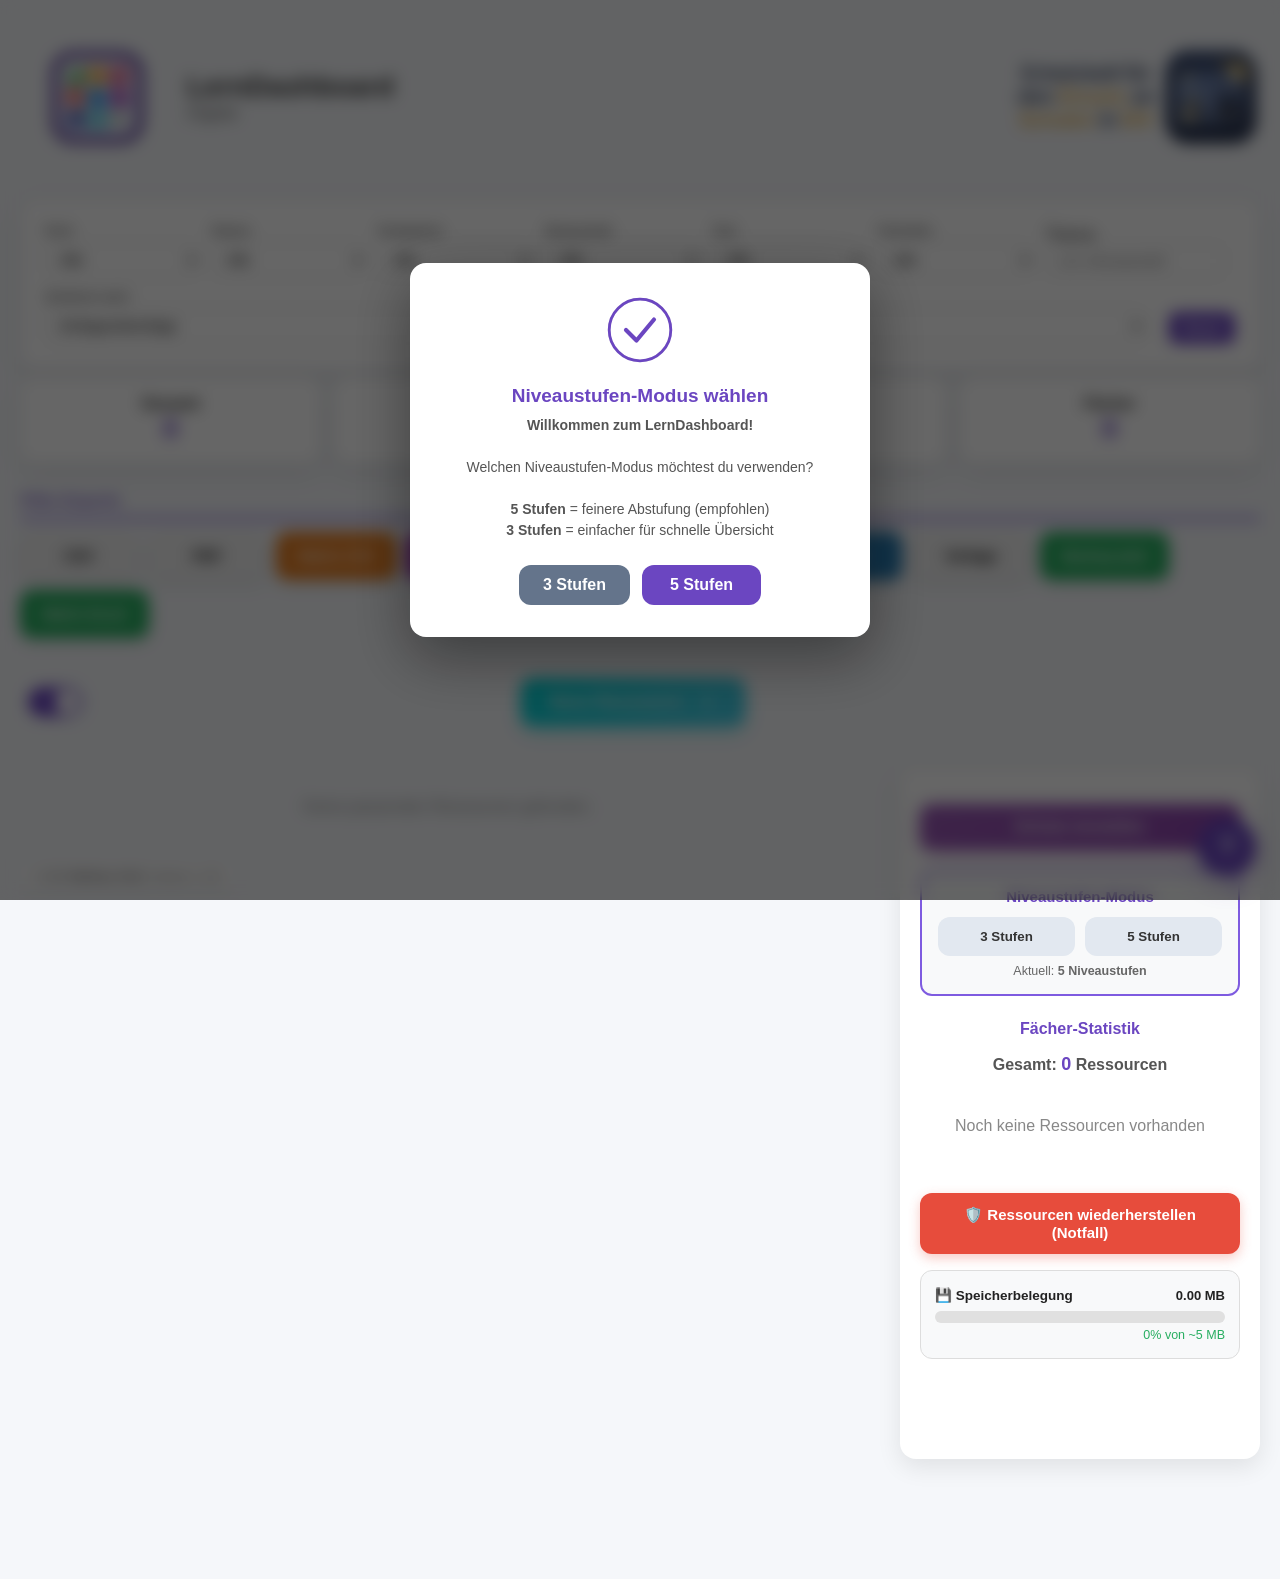
==== commit 20711ff1: "Help Bezeichnung" ====
--- a/index.html
+++ b/index.html
@@ -617,7 +617,7 @@
 
 /* Tooltip */
 .floating-help-btn::after {
-    content: "Bedienungsanleitung";
+    content: "Help";
     position: absolute;
     right: 72px;
     bottom: 50%;
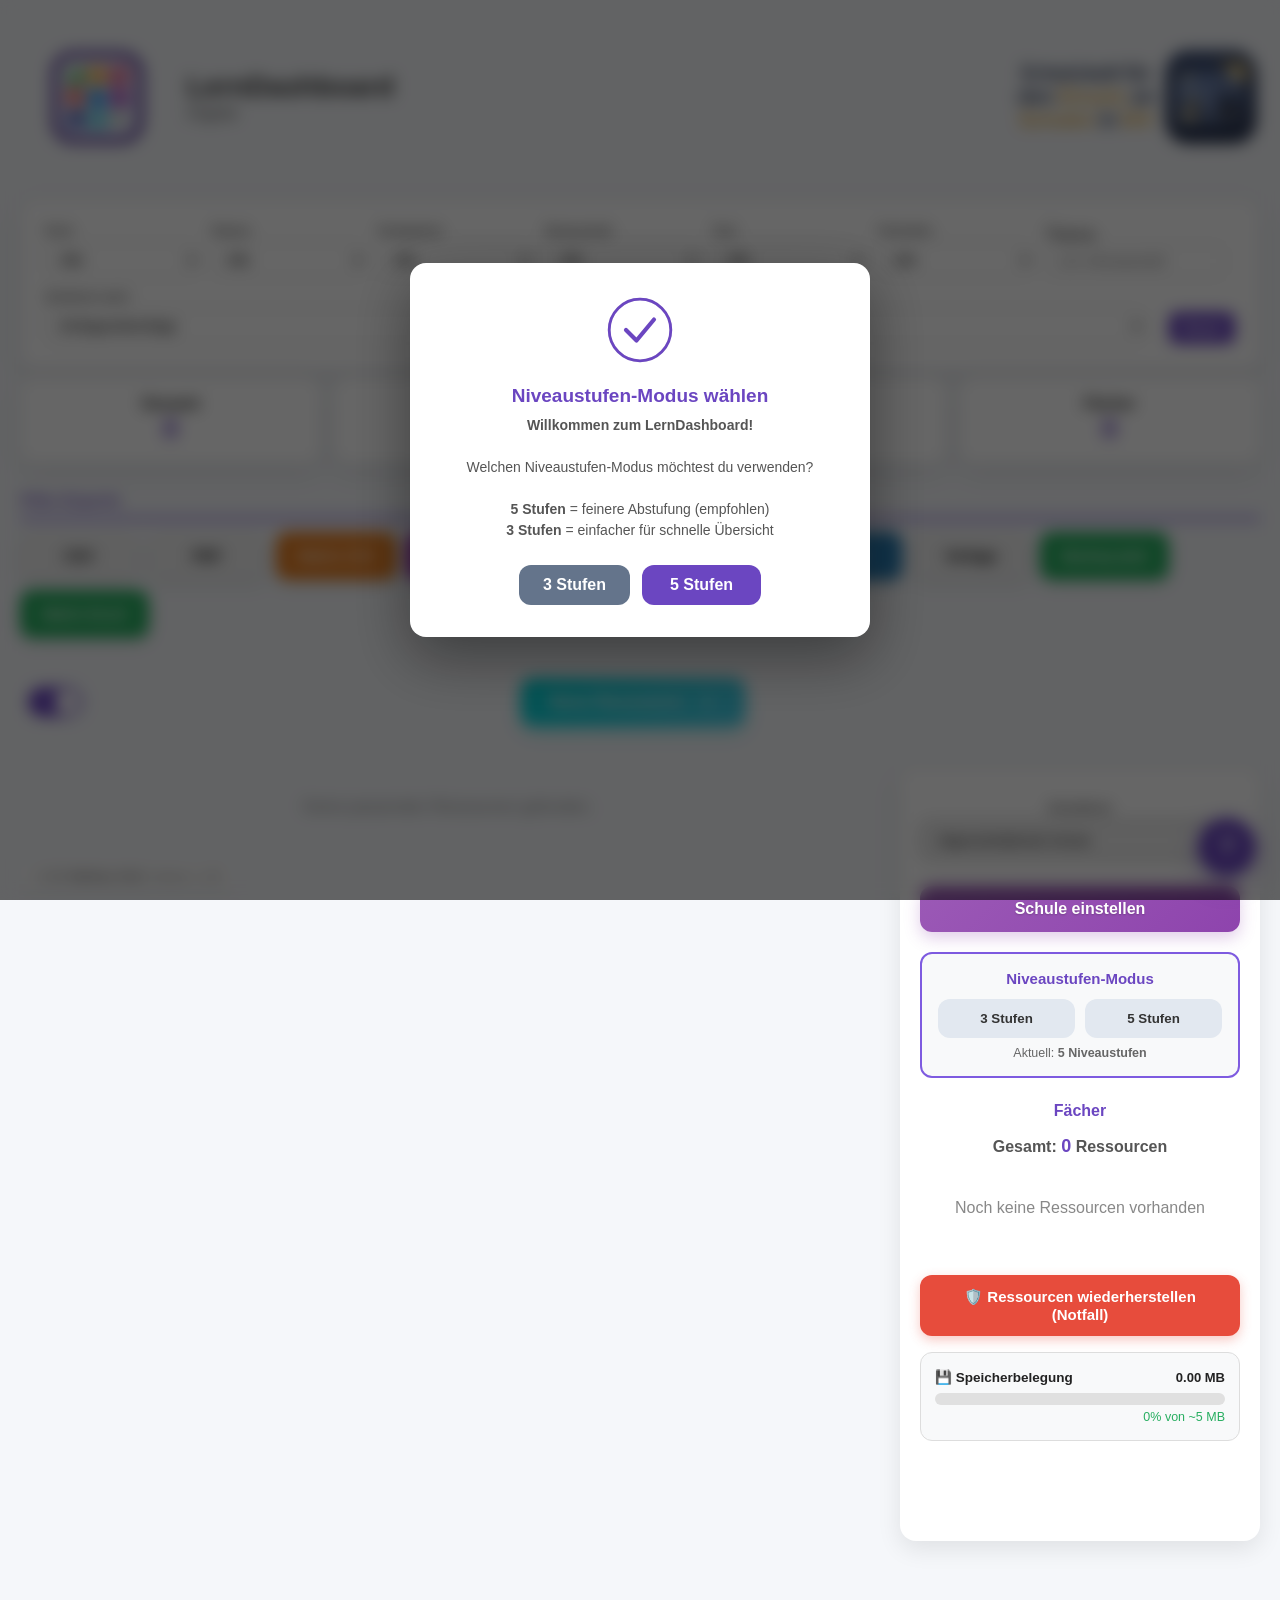
==== commit 6ccb249c: "Schulprofil Allgemeinbildend und Beruflich" ====
--- a/index.html
+++ b/index.html
@@ -157,8 +157,10 @@
     .bar-value { font-weight: bold; color: var(--primary); }
     .filters { display: flex; gap: 12px; flex-wrap: wrap; align-items: flex-end; }
     .filter-group { display: flex; flex-direction: column; min-width: 140px; flex: 1; }
+    .filter-group[hidden] { display: none !important;}
     .filter-group label { font-size: 12px; color: #555; margin-bottom: 4px; font-weight: 600; }
     .filter-group select { padding: 8px 10px; border: 1px solid #ccc; border-radius: 8px; background: #fff; cursor: pointer; font-size: 14px; }
+
     .search-container {
     position: relative;          
     flex: 1;
@@ -782,12 +784,20 @@
 <div class="filter-container">
     <div class="filters">
         <div class="filter-group">
-            <label>Fach</label>
+            <label data-label="subject">Fach</label>
             <select id="filterSubject"><option value="">Alle</option></select>
         </div>
         <div class="filter-group">
-            <label>Klasse</label>
+            <label data-label="grade">Klasse</label>
             <select id="filterGrade"><option value="">Alle</option></select>
+        </div>
+        <div class="filter-group" id="filterProgramGroup" hidden>
+                <label data-label="program">Bildungsgang</label>
+                <select id="filterProgram"><option value="">Alle</option></select>
+        </div>
+        <div class="filter-group" id="filterOccupationGroup" hidden>
+            <label data-label="occupation">Beruf / Fachrichtung</label>
+            <select id="filterOccupation"><option value="">Alle</option></select>
         </div>
         <div class="filter-group">
             <label>Kompetenz</label>
@@ -824,7 +834,7 @@
                 <option value="topic-asc">Thema A → Z</option>
                 <option value="topic-desc">Thema Z → A</option>
                 <option value="modified-desc">Zuletzt bearbeitet (neueste zuerst)</option>
-                <option value="subject-asc">Fach A → Z</option>
+                <option value="subject-asc" data-label-option="subject">Fach A → Z</option>
                 <option value="favorite-first">Favoriten zuerst</option>
                 <option value="level-asc">Niveaustufe aufsteigend</option>
             </select>
@@ -902,7 +912,7 @@
     <!-- Zentrierungs-Platzhalter -->
     <div style="flex: 1; display: flex; justify-content: center;">
         <div class="centered-button-wrapper" style="margin: 0;">
-            <button class="new-resource-btn" onclick="openNewResourceWindow()">
+            <button class="new-resource-btn" onclick="openNewResource()">
                 Neue Ressource
                 <svg width="20" height="20" viewBox="0 0 24 24" fill="none" style="margin-left: 6px;">
                     <path d="M12 5v14M5 12h14" stroke="currentColor" stroke-width="2" stroke-linecap="round"/>
@@ -924,6 +934,13 @@
 
     <!-- Schul-Button -->
             <div style="margin: 12px 0 20px; text-align:center;">
+            <label for="schoolTypeSelect" style="display:block; font-size:13px; font-weight:600; margin:8px 0 6px; color:var(--text-light);">
+                Schulform
+            </label>
+            <select id="schoolTypeSelect" style="width:100%; padding:10px 12px; border-radius:10px; margin-bottom:10px;">
+                <option value="allgemeinbildend">Allgemeinbildende Schule</option>
+                <option value="beruflich">Berufliche Schule</option>
+            </select>
             <button id="schoolButton" class="new-resource-btn school-btn">
             <span id="schoolButtonText">Schule einstellen</span>
             </button>
@@ -942,7 +959,7 @@
     </div>
 
     <!-- Fächer-Statistik -->
-    <h3 style="margin: 8px 0 16px 0; color: var(--primary); font-size: 16px; text-align: center;">Fächer-Statistik</h3>
+    <h3 id="statsFachTitle" data-label="subjectPlural" style="margin: 8px 0 16px 0; color: var(--primary); font-size: 16px; text-align: center;">Fächer-Statistik</h3>
     <div id="statsFach"></div>
 
     <!-- Notfall-Button -->
@@ -974,7 +991,7 @@
             </div>
         </div>
 <!-- Floating Help Button – unten rechts -->
-<button class="floating-help-btn" id="btnOpenManual" title="Bedienungsanleitung öffnen">?</button>
+<button class="floating-help-btn" id="btnOpenManual" title="Dokumente öffnen">?</button>
     </div>
 
     <!-- SVG SYMBOLS -->
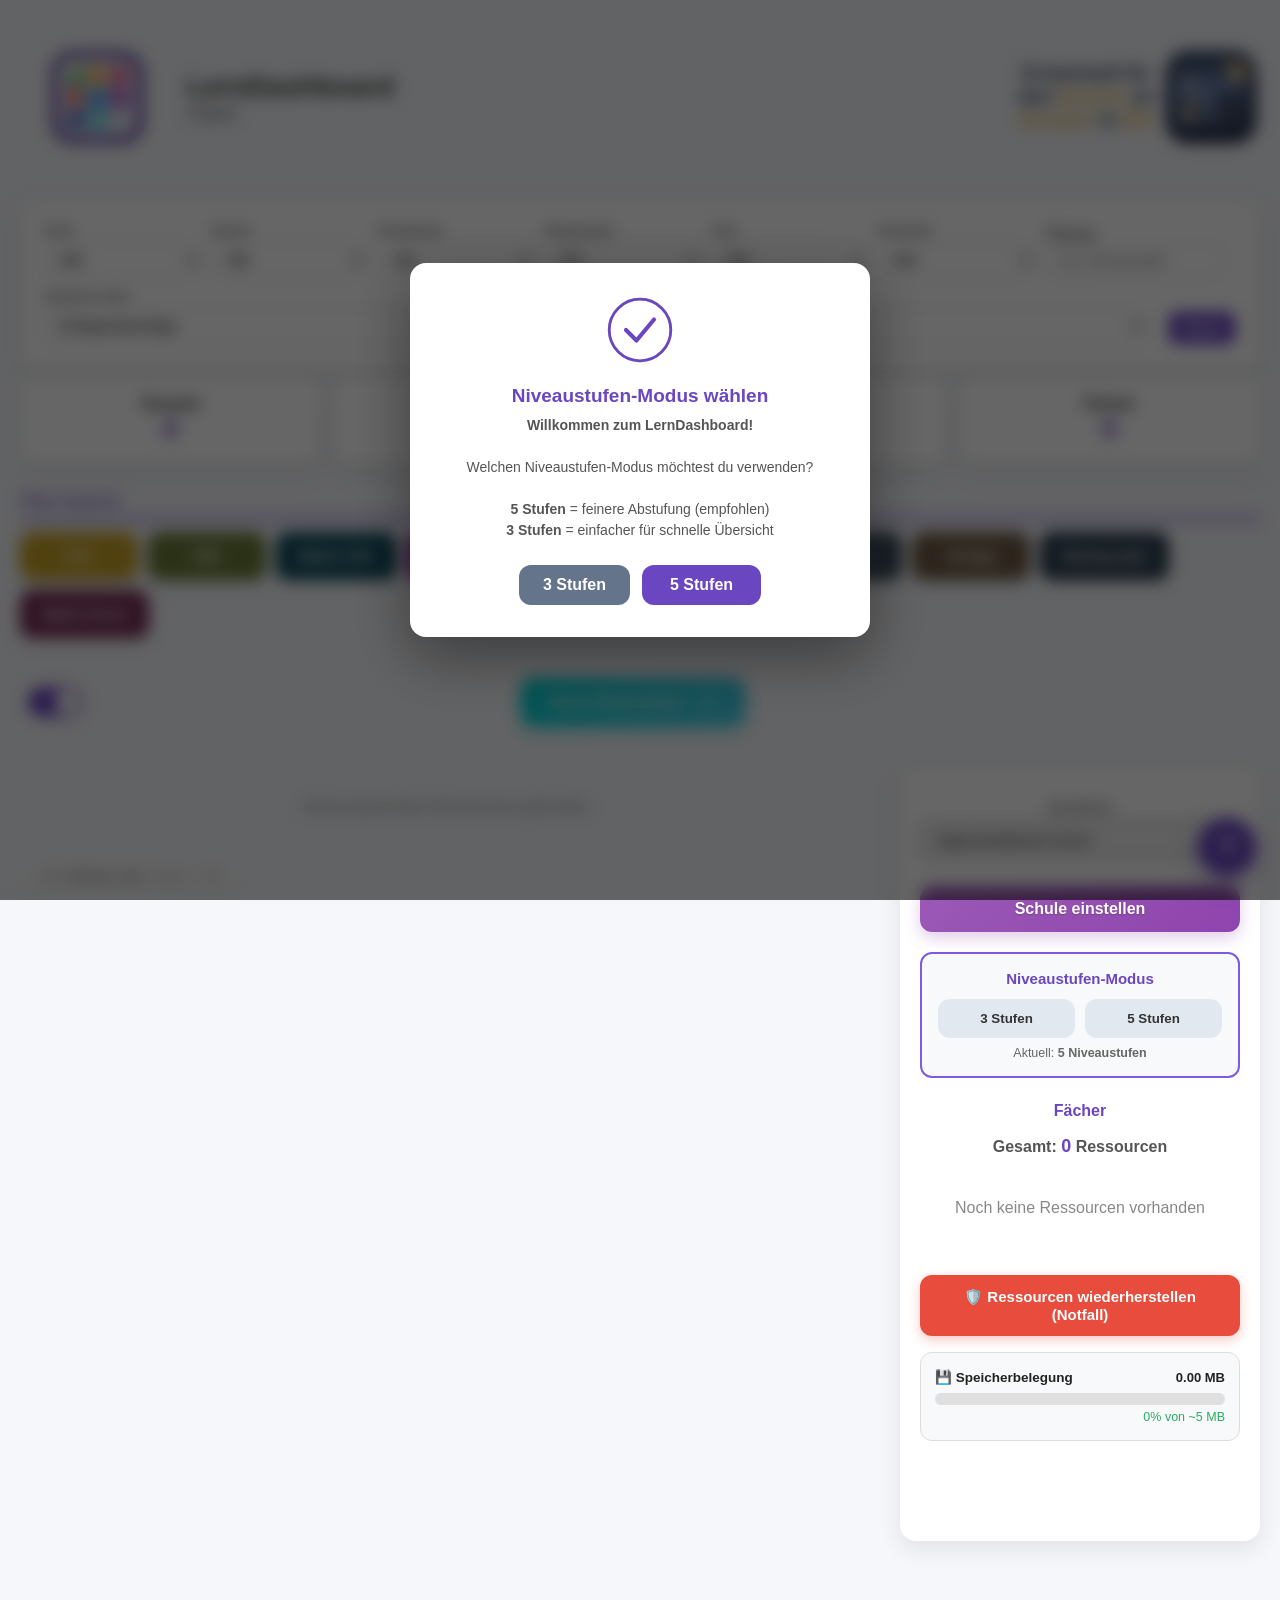
==== commit 3c47b62d: "WIP: Schulprofil, Themen-Suggest, Exportfarben, Tag-Farben" ====
--- a/index.html
+++ b/index.html
@@ -130,6 +130,8 @@
         --text-light: #555;
         --favorite: #f39c12;
         --level: #00bfff;  
+        --program: #0d9488;
+        --occupation: #db2777;
         }
     .dark {
         --bg: #1a1a1a;
@@ -236,6 +238,8 @@
     }
     .grade-tag { background: var(--grade); }
     .tool-tag { background: var(--tool); }
+    .program-tag { background: var(--program); }
+    .occupation-tag { background: var(--occupation); }
     .competence-tag { background: var(--competence); }
     .level-tag { background: var(--level); }
     .subject-tag { background: var(--subject); }
@@ -672,6 +676,11 @@
     background: linear-gradient(135deg, #fff5f5, #ffeaea) !important;
     box-shadow: 0 2px 12px rgba(255, 80, 80, 0.18) !important;
     border: 2px solid #ff6b6b !important;
+}
+
+.filter-container.active ~ .export-buttons #filterExportTitle {
+    color: #e63939;
+    font-weight: 700;
 }
 
 /* Kein roter Strich links */
@@ -863,14 +872,12 @@
                     title="Exportiert gefilterte Ressourcen als CSV">CSV</button>
             <button class="btn pdf filtered-export" onclick="exportPDF()" 
                     title="Exportiert gefilterte Ressourcen als PDF">PDF</button>
-            <button class="btn matrix filtered-export" onclick="exportMatrixCSV()" 
-                    style="background:#e67e22;" 
+            <button class="btn matrix-csv filtered-export" onclick="exportMatrixCSV()"
                     title="Matrix als CSV – basierend auf aktuellen Filtern">Matrix CSV</button>
-            <button class="btn matrix filtered-export" id="matrixPdfBtn" 
-                    style="background:#9c27b0; color:white;" 
+            <button class="btn matrix-pdf filtered-export" id="matrixPdfBtn"
+                    title="Matrix als PDF – basierend auf aktuellen Filtern"
                     onclick="exportMatrixPDF()">Matrix PDF</button>
-            <button class="btn matrix filtered-export" onclick="exportMatrixExcel()" 
-                    style="background:#27ae60; color:white;" 
+            <button class="btn matrix-xlsx filtered-export" onclick="exportMatrixExcel()"
                     title="Formatierte Excel-Matrix mit aktuellen Filtern">Matrix Excel</button>
         </div>
     </div>
@@ -1246,6 +1253,24 @@
     transition: all 0.25s ease;
 }
 
+.export-buttons .btn {
+    color: #fff;
+    border: none;
+}
+
+.export-buttons .btn.csv          { background: #c9a227; }
+.export-buttons .btn.pdf          { background: #6b7c3a; }
+.export-buttons .btn.matrix-csv   { background: #0f4c5c; }
+.export-buttons .btn.matrix-pdf   { background: #1e3a5f; }
+.export-buttons .btn.matrix-xlsx  { background: #7a2f5a; }
+
+.export-buttons .btn.print        { background: #5c4a32; }
+.export-buttons .btn.import       { background: #3d4f5f; }
+.export-buttons .btn.template     { background: #6e5a44; }
+.export-buttons .btn:not([class*="csv"]):not([class*="pdf"]):not([class*="matrix"]):not(.print):not(.import):not(.template) {
+    background: #2c3e50; /* Backup jetzt */
+}
+
 .export-buttons .btn:hover {
     transform: translateY(-3px);
     box-shadow: 0 10px 25px rgba(107,70,193,0.25);
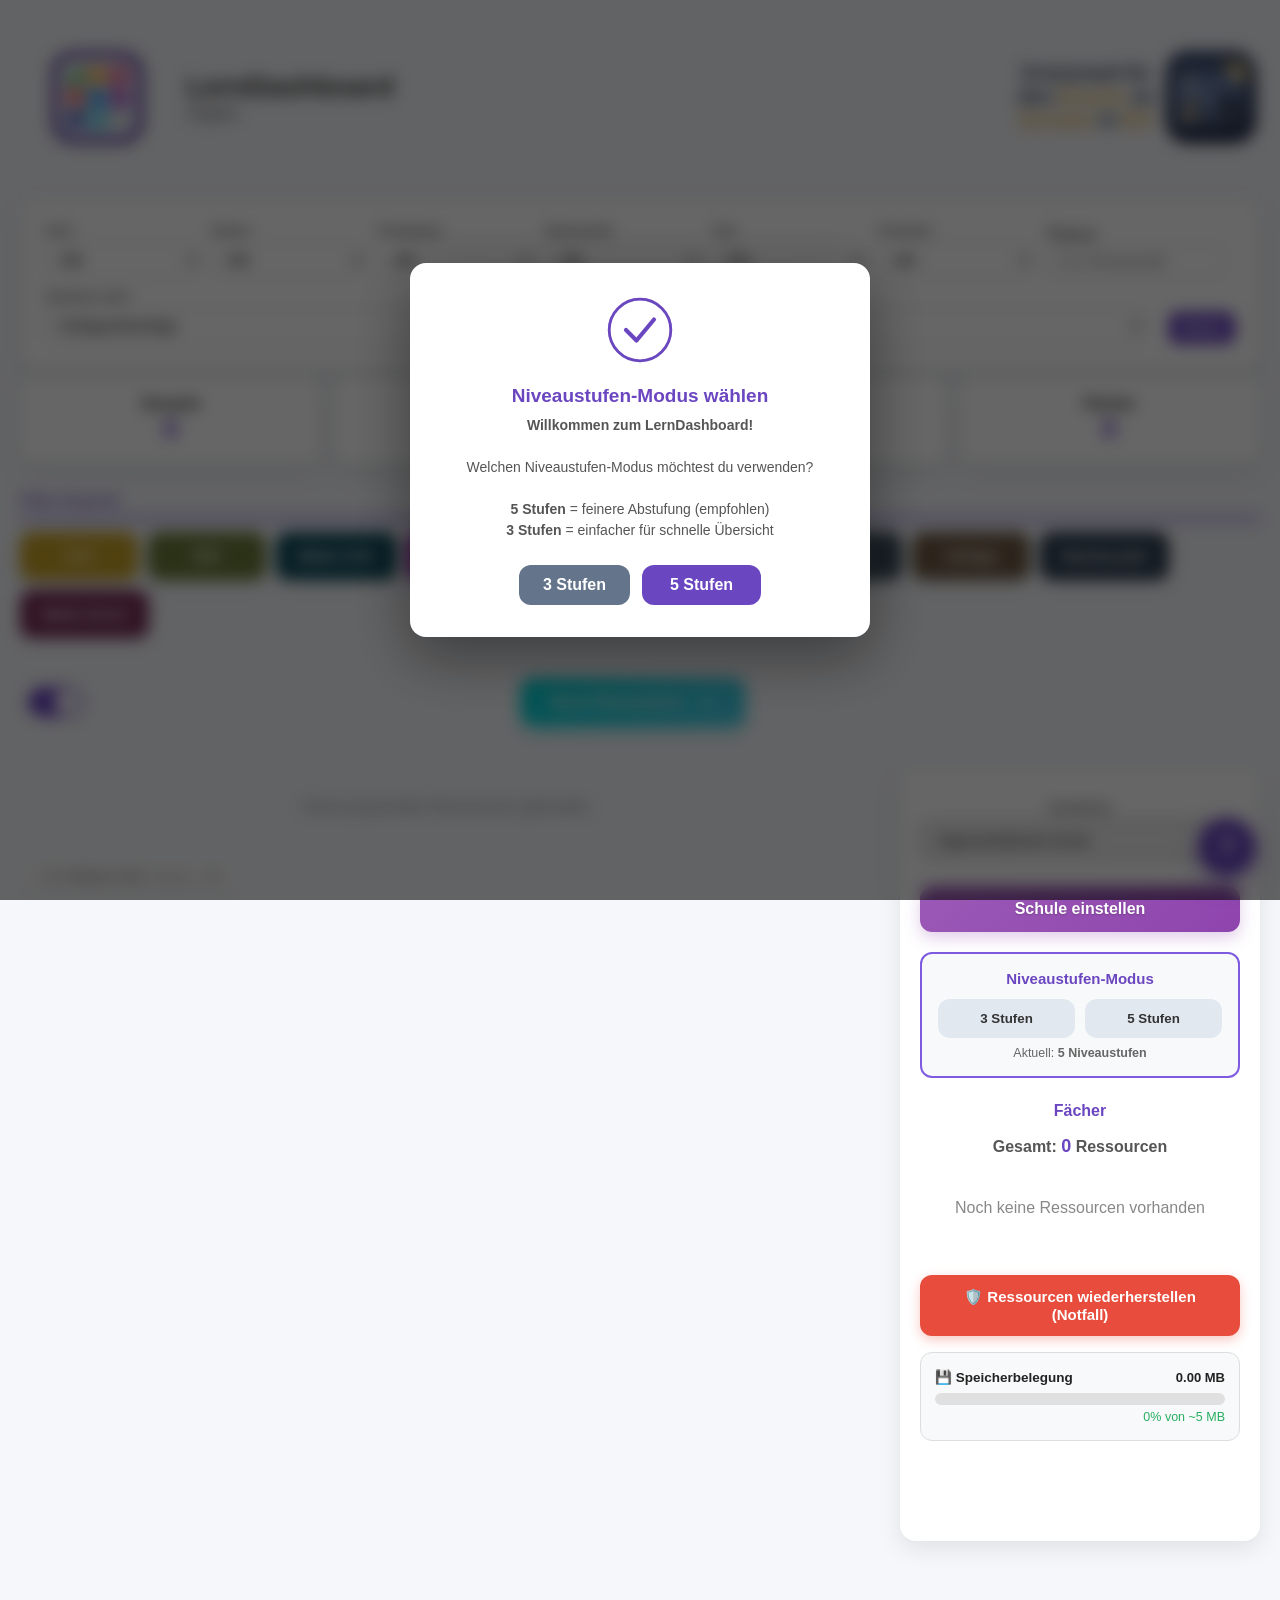
==== commit dda50b72: "Logo Beruflich" ====
--- a/index.html
+++ b/index.html
@@ -105,6 +105,32 @@
         display: flex;
         flex-direction: column;
         justify-content: center;
+        position: relative;
+        overflow: visible;
+    }
+    #vocationalMark {
+        position: absolute;
+        left: calc(100% + 6px);
+        top: -4px;
+        color: #0d9488;
+        font-family: "Segoe Script", "Lucida Handwriting", cursive;
+        font-size: 22px;
+        font-weight: 600;
+        line-height: 1;
+        transform: rotate(-12deg);
+        transform-origin: left center;
+        pointer-events: none;
+        user-select: none;
+        white-space: nowrap;
+    }
+    .dark #vocationalMark { color: #2dd4bf; }
+    @media (max-width: 768px) {
+        #vocationalMark {
+            left: auto;
+            right: -4px;
+            top: -8px;
+            font-size: 16px;
+        }
     }
     .title-main {
         font-size: 28px;
@@ -778,6 +804,7 @@
                 <div class="logo-title">
                     <div class="title-main">LernDashboard</div>
                     <div class="title-sub">Digital</div>
+                    <span id="vocationalMark" hidden>beruflich</span>
                 </div>
             </div>
 
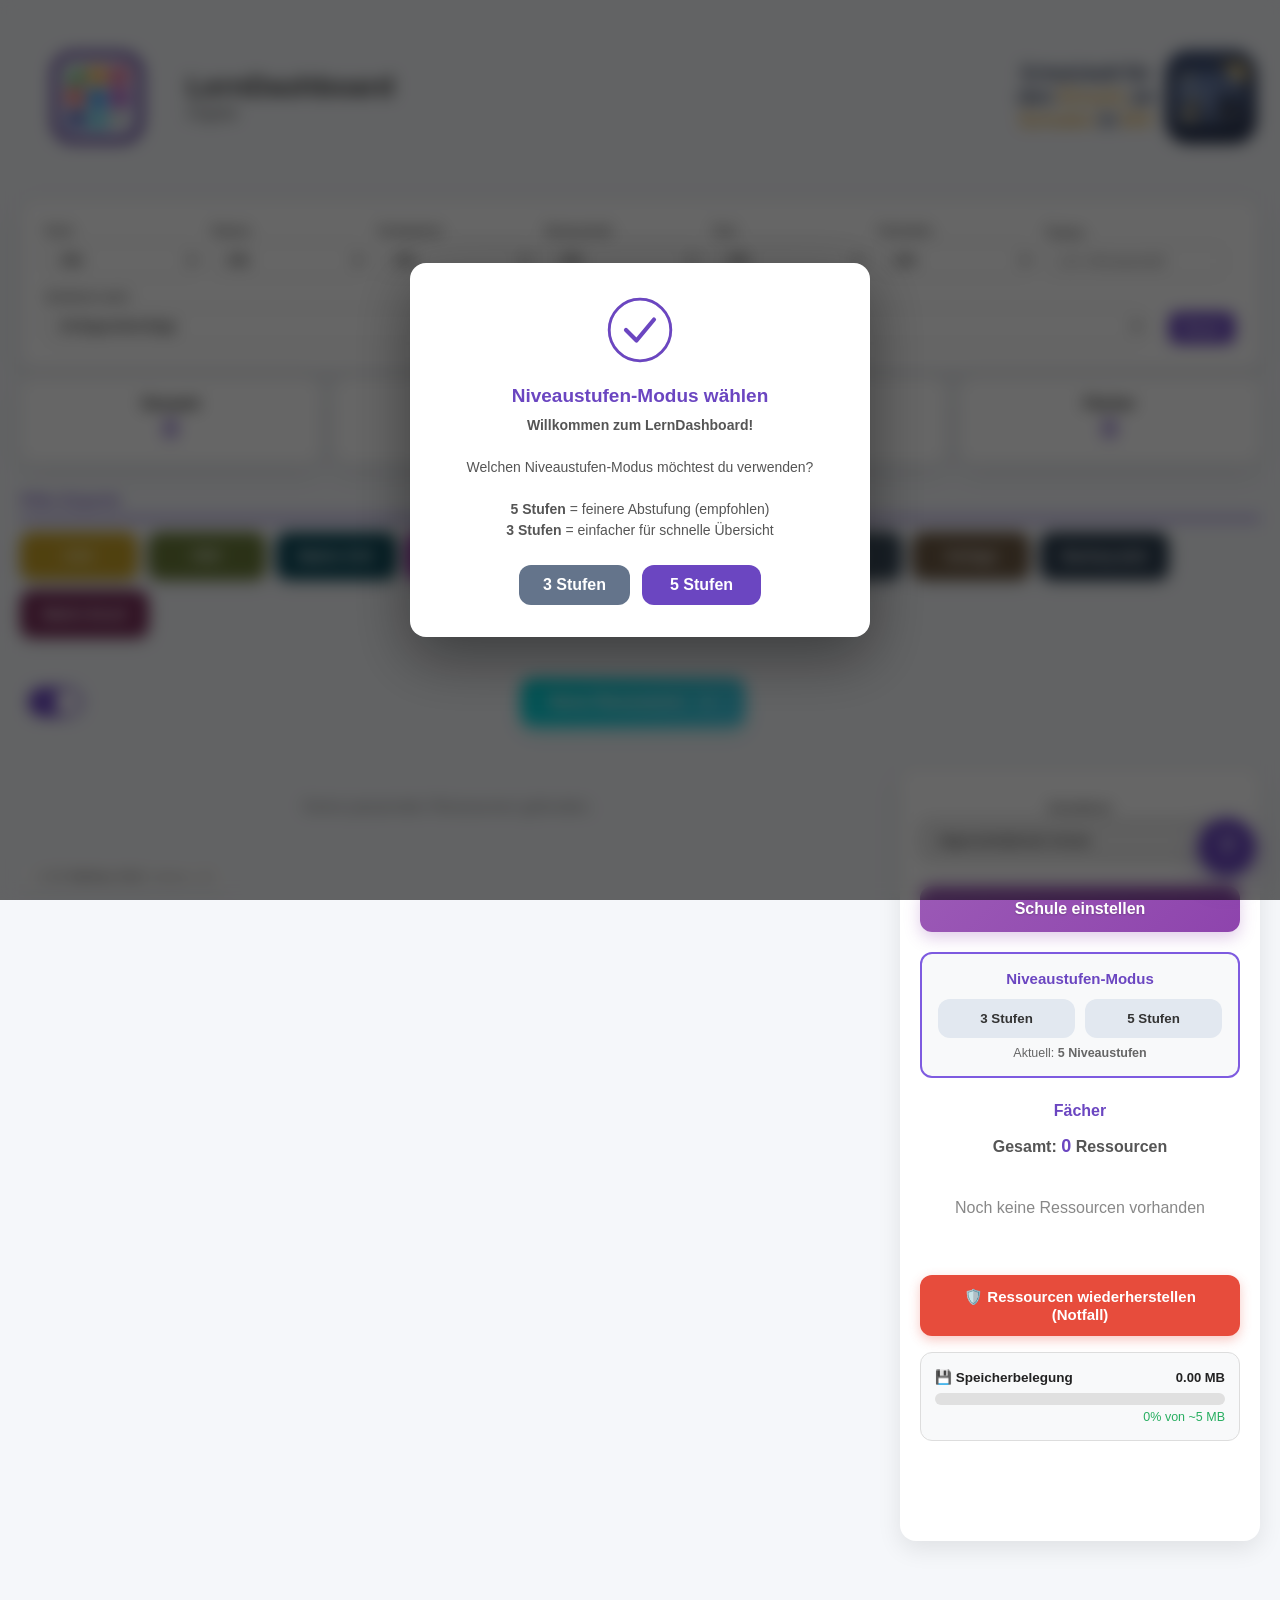
==== commit 3f7032f8: "1.2.0 Schulart Bezeichnung und diverse kleinere Korrekturen" ====
--- a/index.html
+++ b/index.html
@@ -187,9 +187,12 @@
     .filter-group { display: flex; flex-direction: column; min-width: 140px; flex: 1; }
     .filter-group[hidden] { display: none !important;}
     .filter-group label { font-size: 12px; color: #555; margin-bottom: 4px; font-weight: 600; }
+    .search-container label { font-size: 12px; color: #555; margin-bottom: 4px; font-weight: 600;}
     .filter-group select { padding: 8px 10px; border: 1px solid #ccc; border-radius: 8px; background: #fff; cursor: pointer; font-size: 14px; }
 
     .search-container {
+    display: flex;
+    flex-direction: column;
     position: relative;          
     flex: 1;
     max-width: 280px !important;
